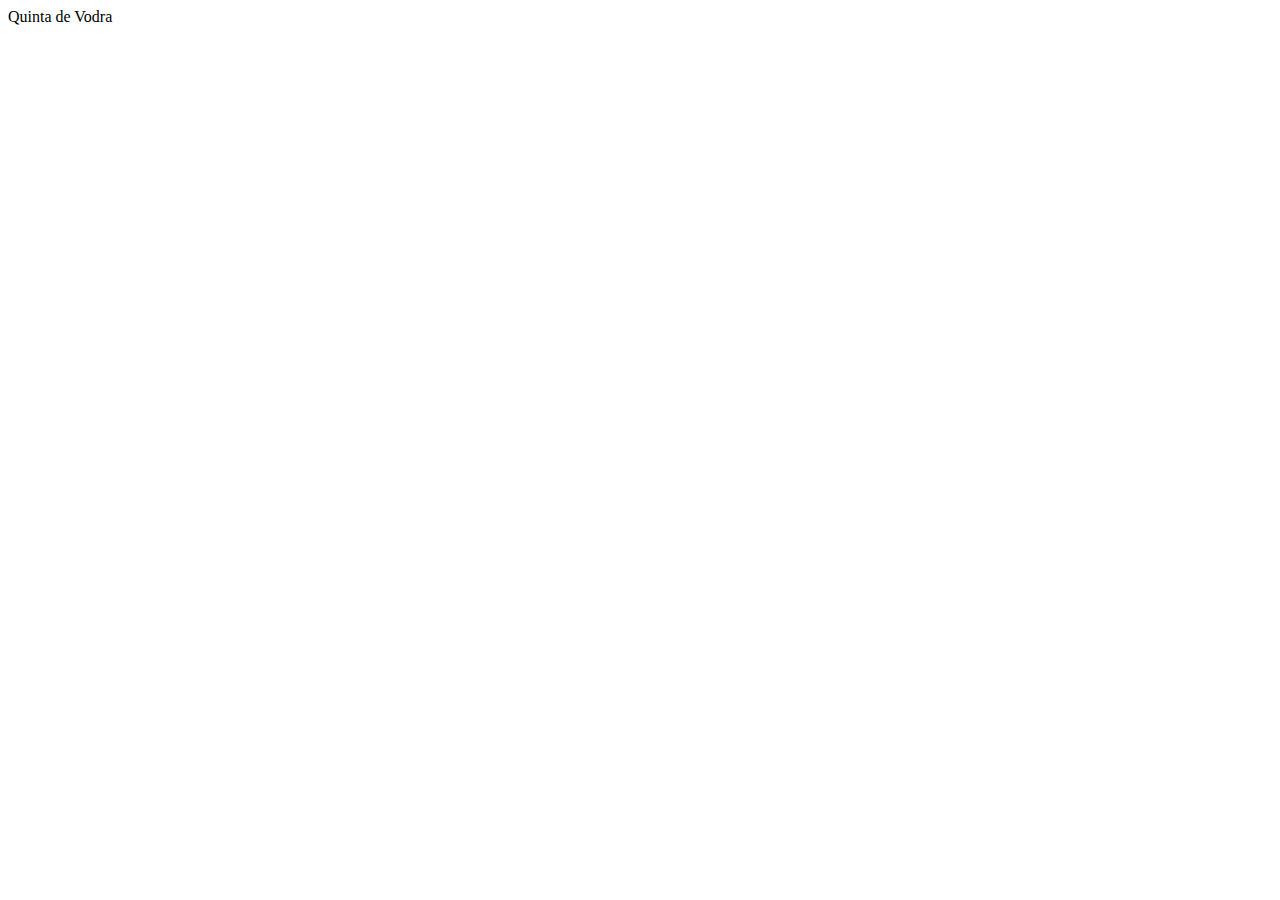
==== basic.html @ b46e66dd "Added redirect page for browsers that dont support flexbox" ====
<!doctype html>
<html lang="">
    <head>
        <title>Quinta de Vodra</title>
        <link rel="icon" href="./img/house-logo-multi.png">

        <meta charset="utf-8">
        <meta http-equiv="x-ua-compatible" content="ie=edge">
        <meta name="viewport" content="width=device-width, initial-scale=1">
        <meta name="description" content="Quinta de Vodra">
        <meta name="keywords" content="Quinta de Vodra">
    </head>
    <body>
        Quinta de Vodra
    </body>
</html>
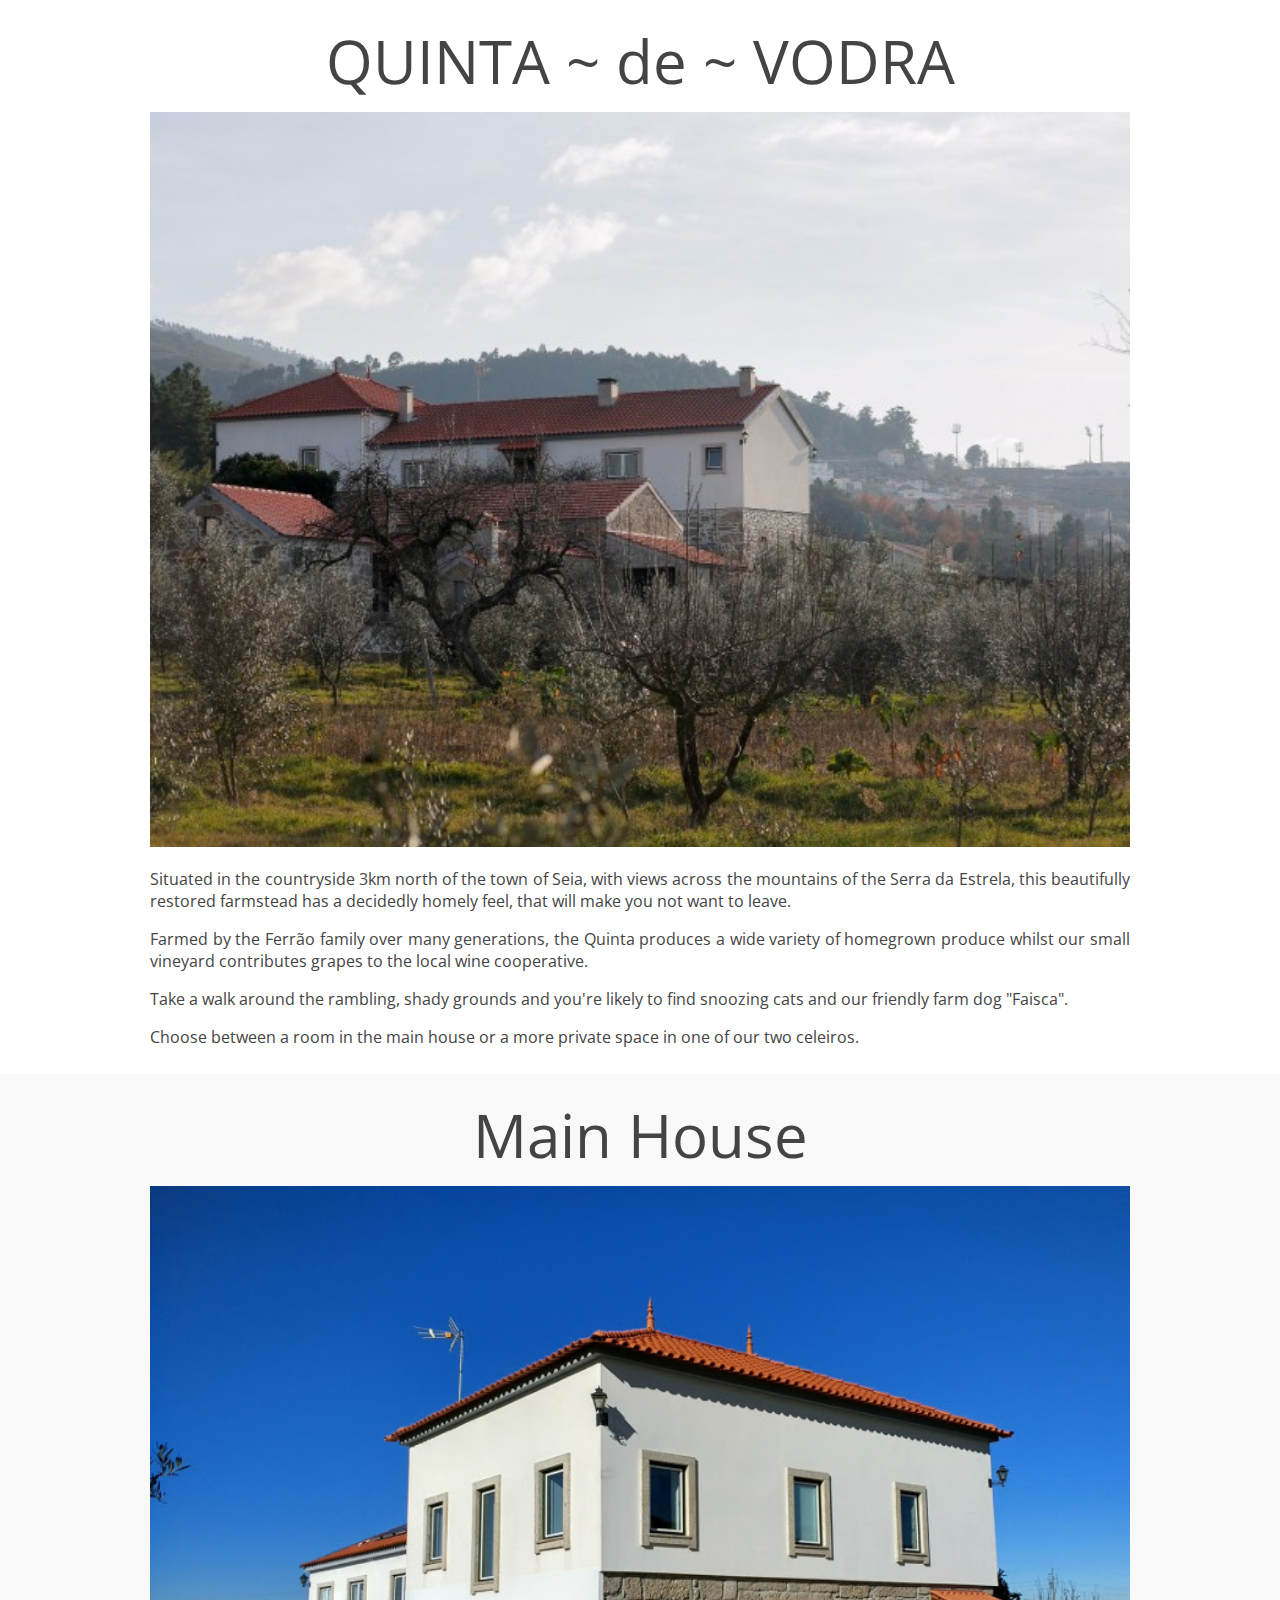
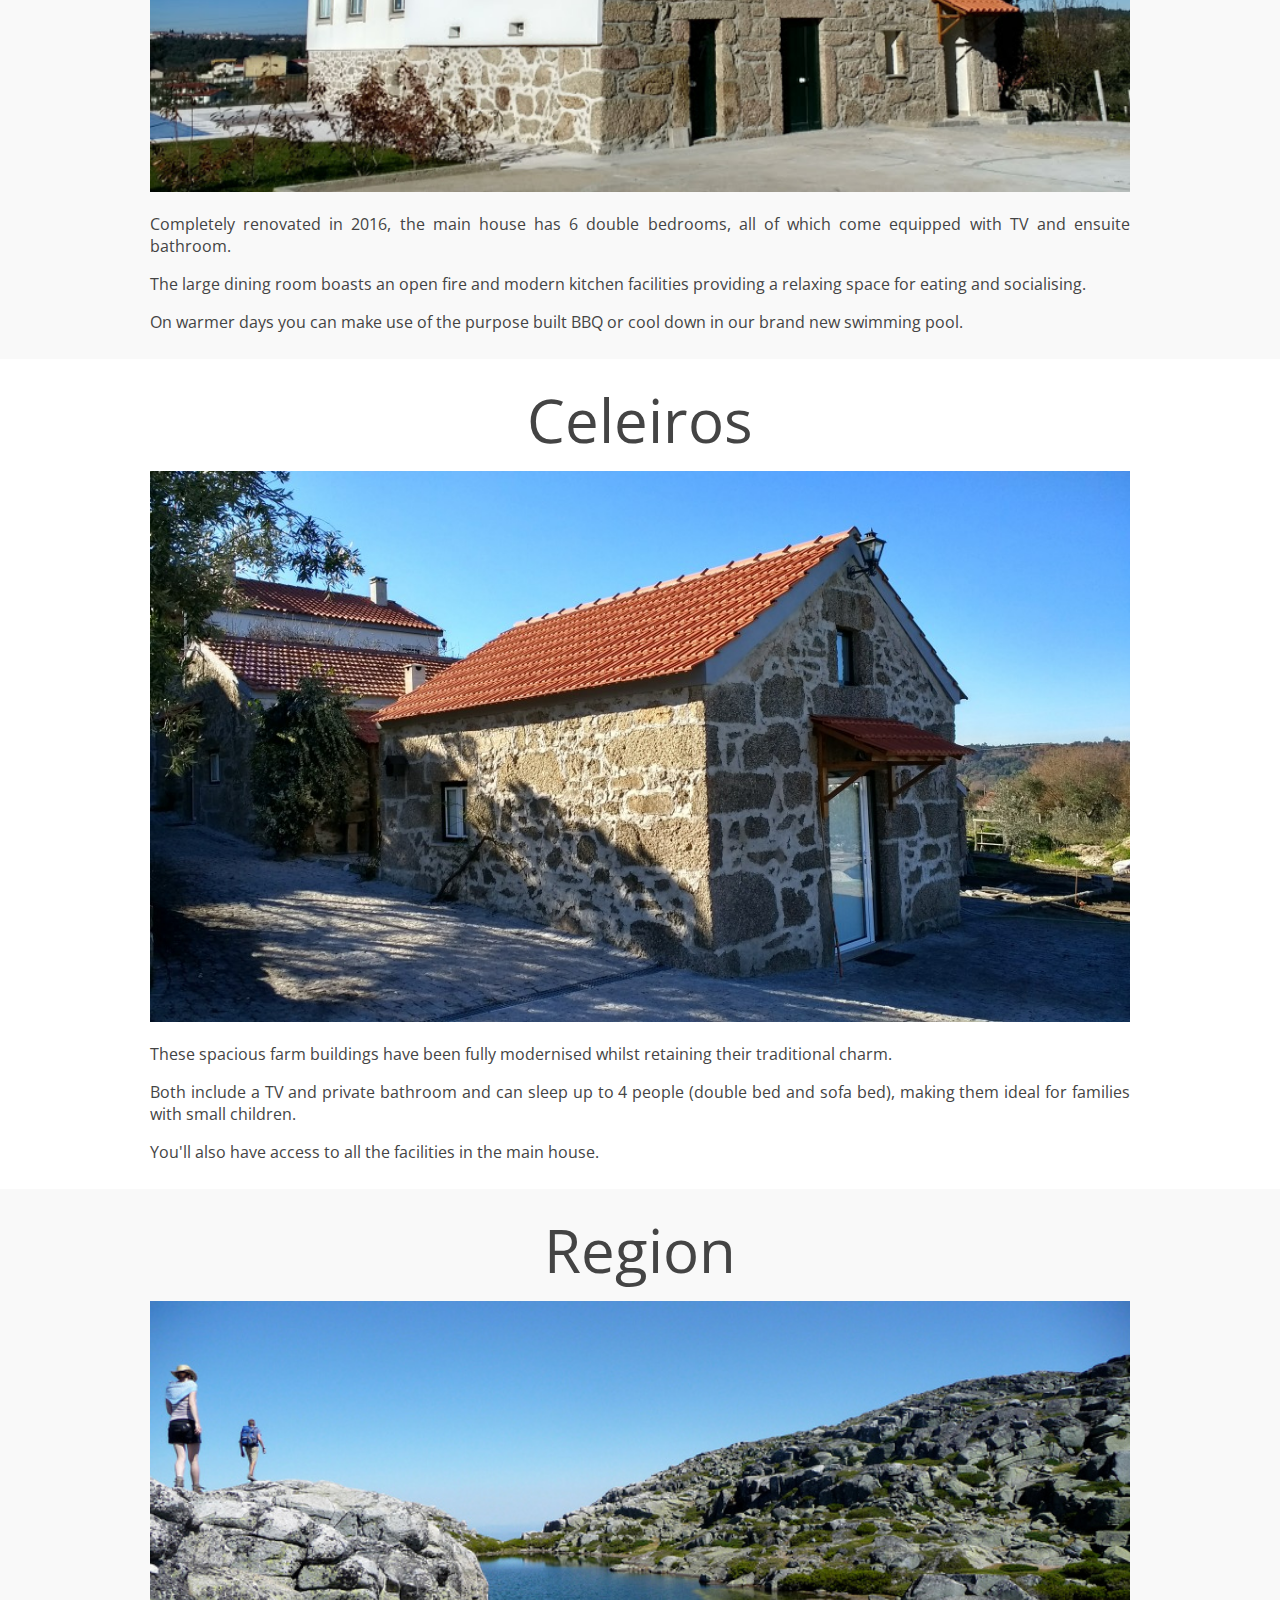
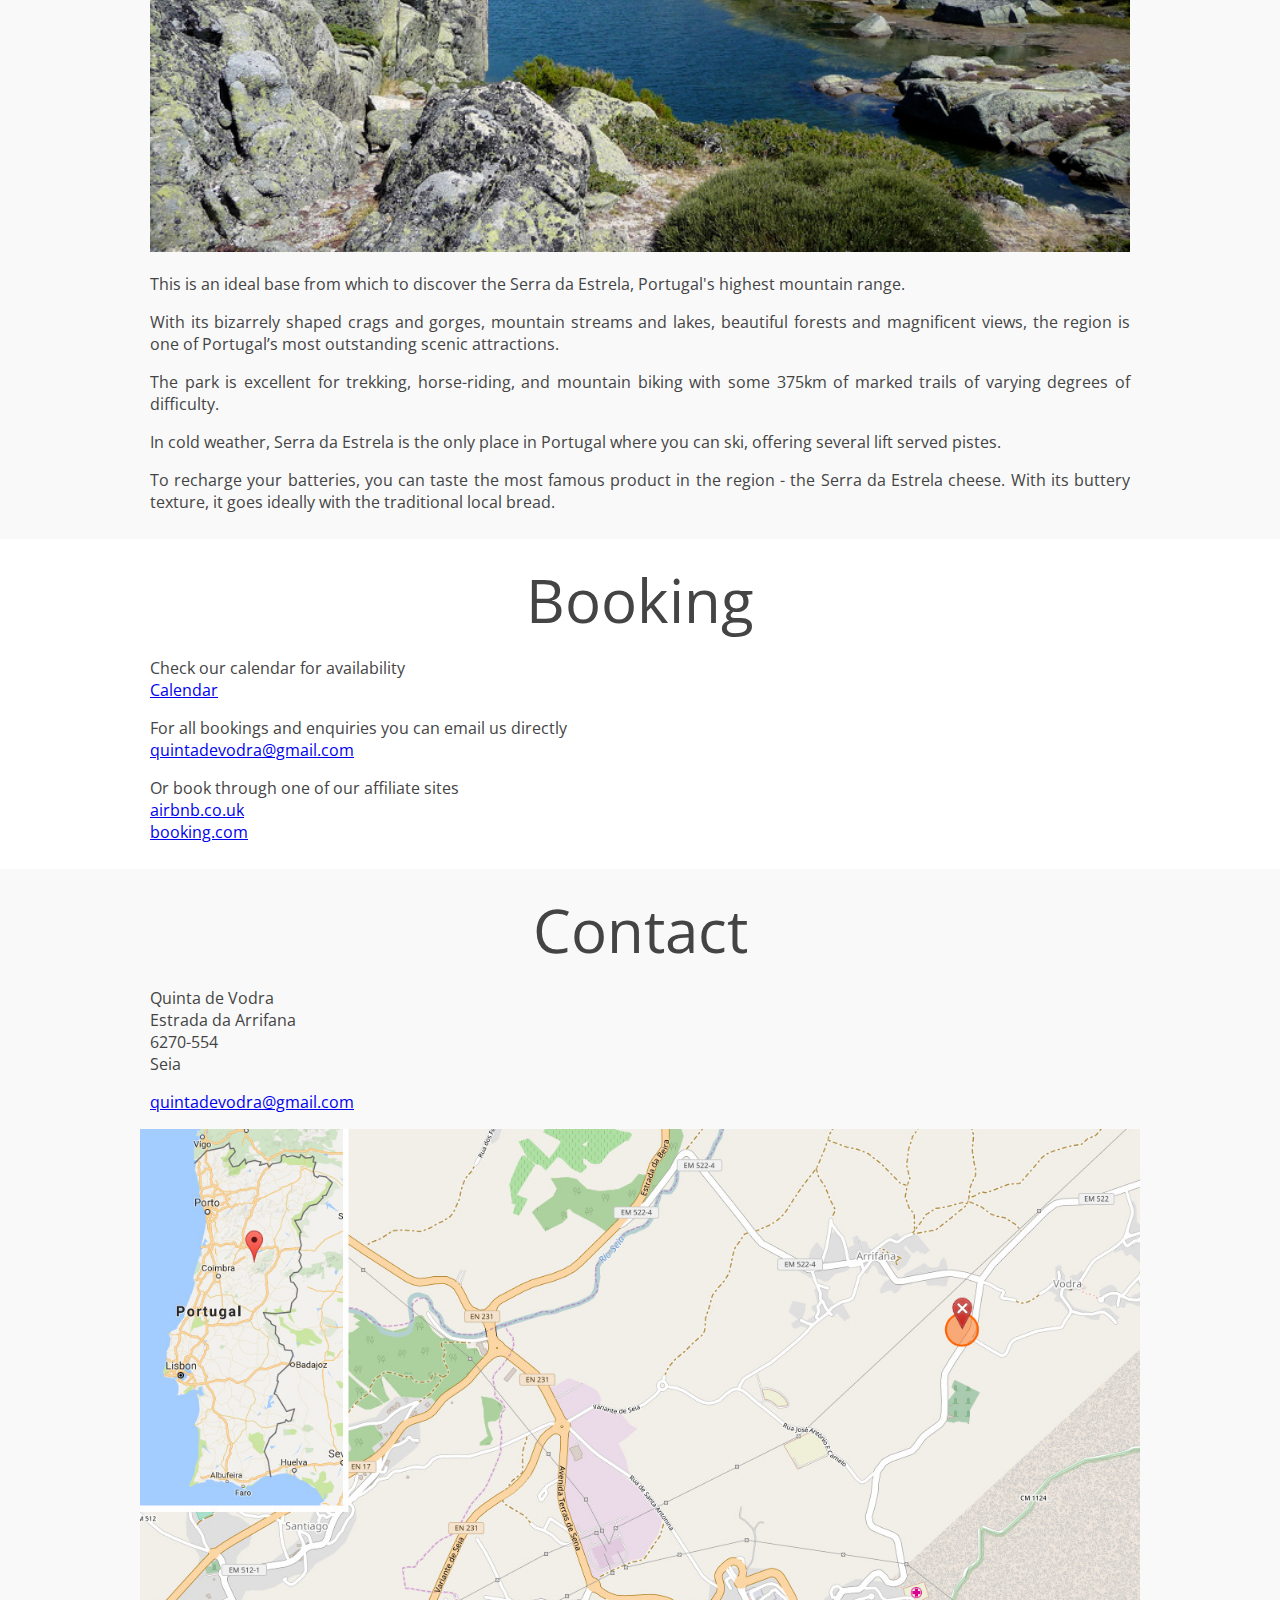
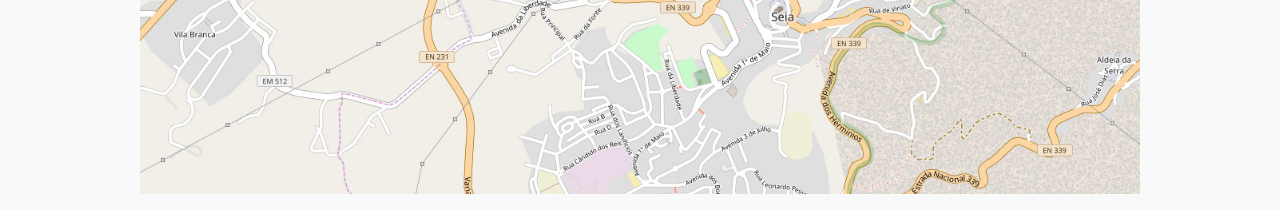
==== commit 461f781b: "Worked on basic webpage" ====
--- a/basic.html
+++ b/basic.html
@@ -9,8 +9,143 @@
         <meta name="viewport" content="width=device-width, initial-scale=1">
         <meta name="description" content="Quinta de Vodra">
         <meta name="keywords" content="Quinta de Vodra">
+
+        <!-- Import webfonts -->
+        <link href="https://fonts.googleapis.com/css?family=Open+Sans" rel="stylesheet">
+        <link href="https://fonts.googleapis.com/css?family=Open+Sans+Condensed:Light" rel="stylesheet">
+        
+        <style>
+        body
+        {
+            font-family: 'Open Sans', sans-serif;
+            font-size:16px;
+            color:#444;
+            margin: 0 auto;
+        }
+        .section
+        {
+            margin: 0 auto;
+            max-width:1000px;
+            padding:10px;
+        }
+        .section-header
+        {
+            font-family: 'Open Sans Condensed', sans-serif;
+            font-size:60px;
+            margin:10px;
+            text-align:center;
+        }
+        .section-images 
+        {
+            margin:10px;
+        }
+        img 
+        {
+            height:auto;
+            width:100%;
+        } 
+        .section-info
+        {   
+            margin:10px;
+            text-align: justify;
+        }
+        </style>        
     </head>
     <body>
-        Quinta de Vodra
+
+        <!-- Main content -->
+        <div class="content">
+
+            <!-- About section -->
+            <div id="farm">
+                <div class="section">
+                    <div class="section-header">QUINTA ~ de ~ VODRA</div>
+                    <div class="section-images" style="text-align:center"><img src="./img/0H4A8665.jpg" /></div>
+                    <div class="section-info">
+                        <p>Situated in the countryside 3km north of the town of Seia, with views across the mountains of the Serra da Estrela, this beautifully restored farmstead has a decidedly homely feel, that will make you not want to leave.</p>
+                        <p>Farmed by the Ferrão family over many generations, the Quinta produces a wide variety of homegrown produce whilst our small vineyard contributes grapes to the local wine cooperative.</p>
+                        <p>Take a walk around the rambling, shady grounds and you're likely to find snoozing cats and our friendly farm dog "Faisca".</p>
+                        <p>Choose between a room in the main house or a more private space in one of our two celeiros.</p>
+                    </div>
+                </div>
+            </div>
+
+            <!-- House section -->
+            <div id="house" style="background-color: #f9f9f9;">
+                <div class="section">
+                    <div class="section-header">Main House</div>
+                    <div class="section-images" style="text-align:center"><img src="./img/IMG_20161226_132126255_HDR.jpg" /></div>
+                    <div class="section-info">
+                        <p>Completely renovated in 2016, the main house has 6 double bedrooms, all of which come equipped with TV and ensuite bathroom.</p>
+                        <p>The large dining room boasts an open fire and modern kitchen facilities providing a relaxing space for eating and socialising.</p>
+                        <p>On warmer days you can make use of the purpose built BBQ or cool down in our brand new swimming pool.</p>
+                    </div>
+                </div>
+            </div>
+
+            <!-- Celeiro section -->
+            <div id="celeiro">
+                <div class="section">
+                    <div class="section-header">Celeiros</div>
+                    <div class="section-images" style="text-align:center"><img src="./img/IMG_20161226_131909850_HDR.jpg" /></div>
+                    <div class="section-info">
+                        <p>These spacious farm buildings have been fully modernised whilst retaining their traditional charm.</p>
+                        <p>Both include a TV and private bathroom and can sleep up to 4 people (double bed and sofa bed), making them ideal for families with small children.</p>
+                        <p>You'll also have access to all the facilities in the main house.</p>
+                    </div>
+                </div>
+            </div>
+
+            <!-- Region section -->
+            <div id="region" style="background-color: #f9f9f9;">
+                <div class="section">
+                    <div class="section-header">Region</div>
+                    <div class="section-images" style="text-align:center"><img src="./img/3948210705_cbf1640d76_b.jpg" /></div>
+                    <div class="section-info">
+                        <p>This is an ideal base from which to discover the Serra da Estrela, Portugal's highest mountain range.</p>
+                        <p>With its bizarrely shaped crags and gorges, mountain streams and lakes, beautiful forests and magnificent views, the region is one of Portugal’s most outstanding scenic attractions.</p>
+                        <p>The park is excellent for trekking, horse-riding, and mountain biking with some 375km of marked trails of varying degrees of difficulty.</p> 
+                        <p>In cold weather, Serra da Estrela is the only place in Portugal where you can ski, offering several lift served pistes.</p>
+                        <p>To recharge your batteries, you can taste the most famous product in the region - the Serra da Estrela cheese. With its buttery texture, it goes ideally with the traditional local bread.</p>
+                    </div>
+                </div>
+            </div>
+
+            <!-- Booking section -->
+            <div id="booking">
+                <div class="section">
+                    <div class="section-header">Booking</div>
+                    <div class="section-info">
+                        <p>
+                            Check our calendar for availability
+                            <br/><a href="./calendar.html">Calendar</a>
+                        </p>
+                        <p>
+                            For all bookings and enquiries you can email us directly
+                            <br/><a href="mailto:quintadevodra@gmail.com?subject=Quinta de Vodra Enquiry">quintadevodra@gmail.com</a>
+                        </p>
+                        <p>
+                            Or book through one of our affiliate sites
+                            <br/><a href="https://www.airbnb.co.uk/">airbnb.co.uk</a>
+                            <br/><a href="https://www.booking.com/">booking.com</a>
+                        </p>
+                    </div>
+                </div>
+            </div>
+
+            <!-- Contact section -->
+            <div id="contact" style="background-color: #f9f9f9;">
+                <div class="section">
+                    <div class="section-header">Contact</div>
+                    <div class="section-info">
+                        <p>Quinta de Vodra <br/> Estrada da Arrifana <br/>6270-554 <br/>Seia</p>
+                        <p><a href="mailto:quintadevodra@gmail.com">quintadevodra@gmail.com</a></p>
+                    </div>
+                    <div style="text-align:center"><img src="./img/map.jpg" /></div>
+                </div>
+            </div>
+
+        </div>   
+
     </body>
 </html>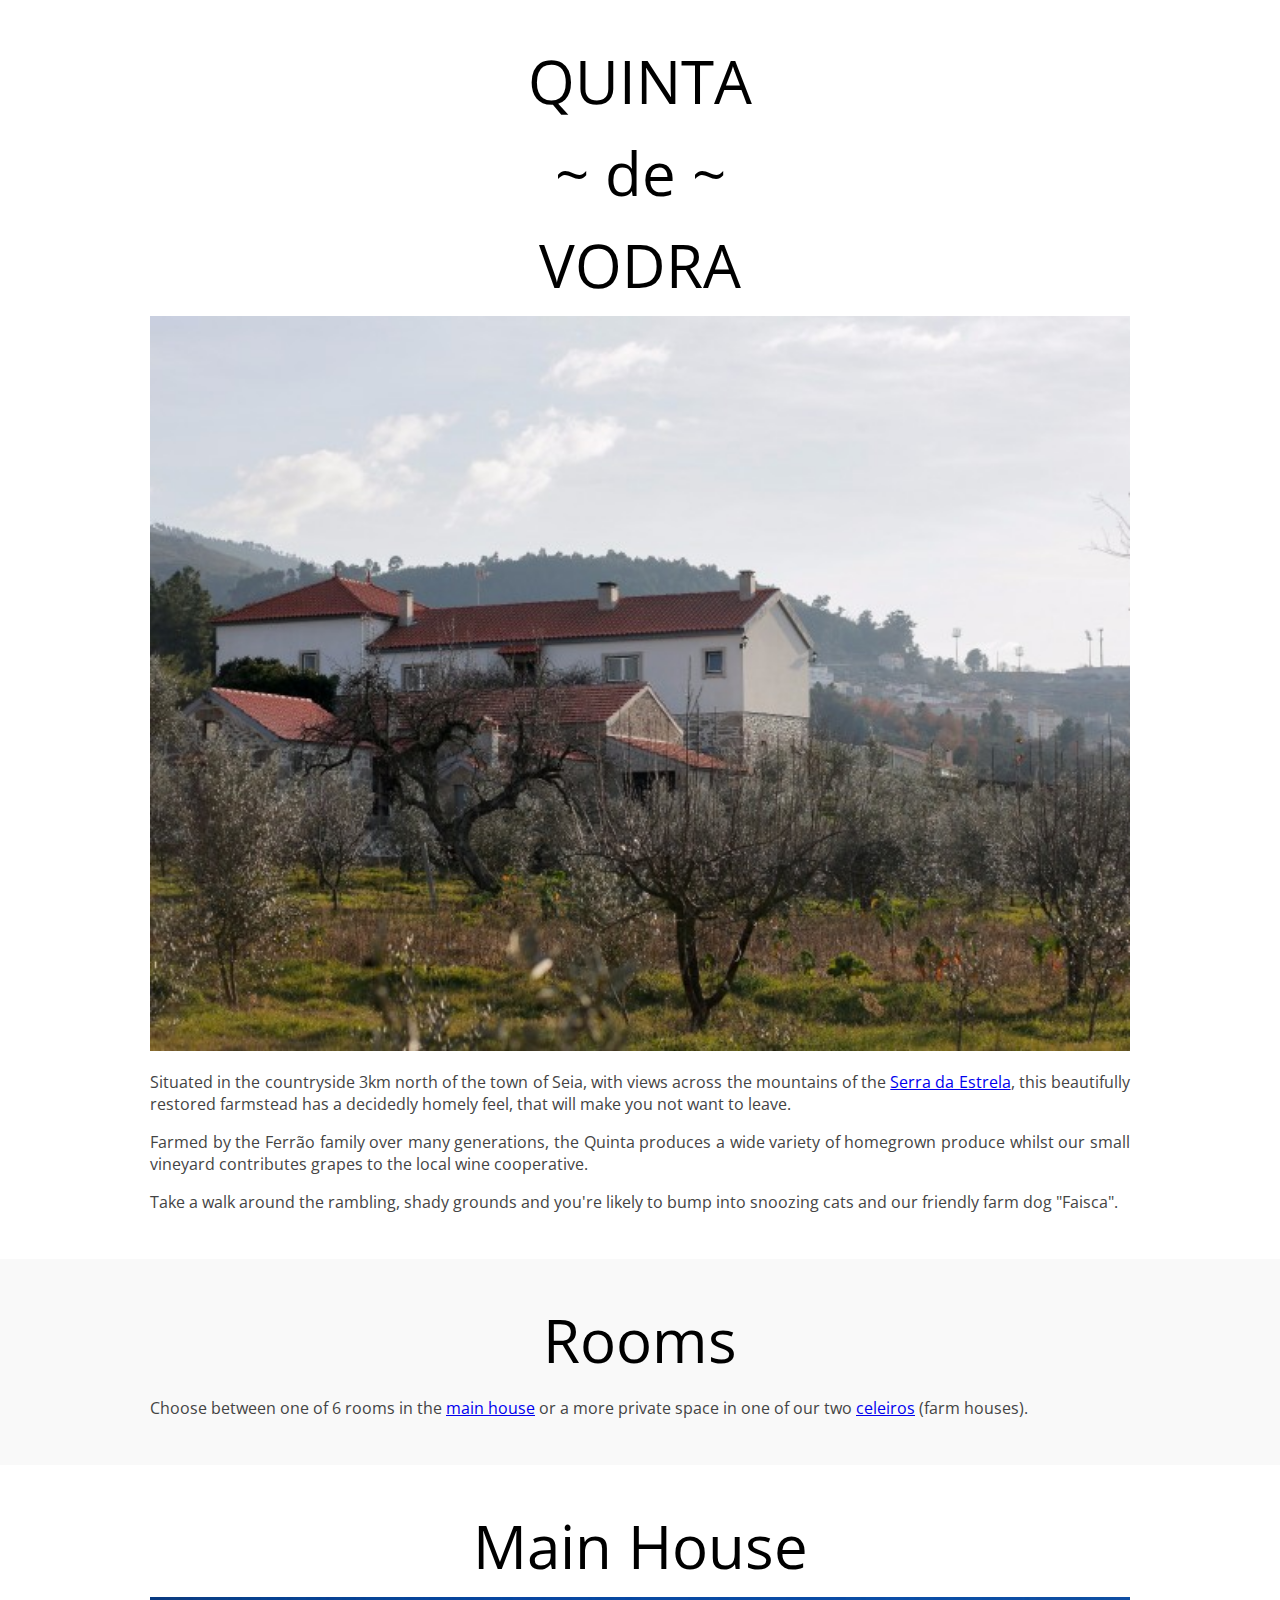
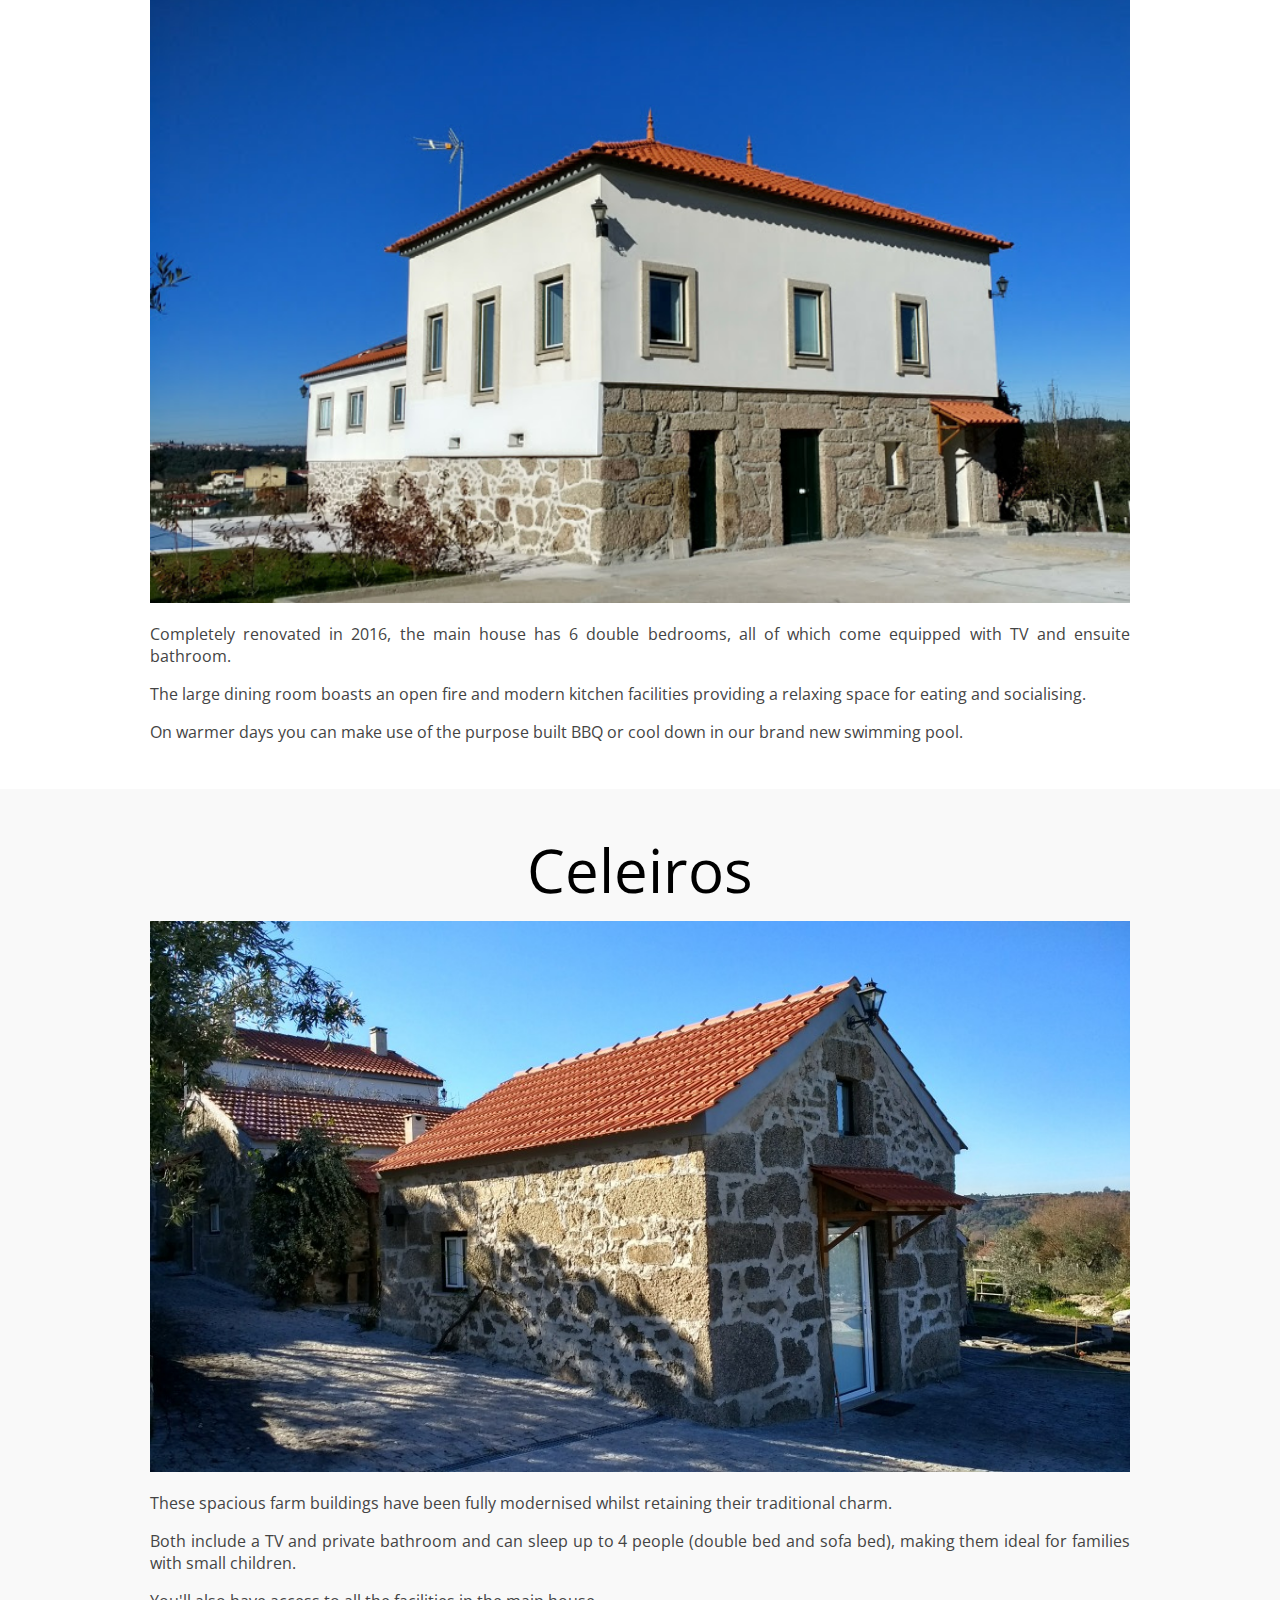
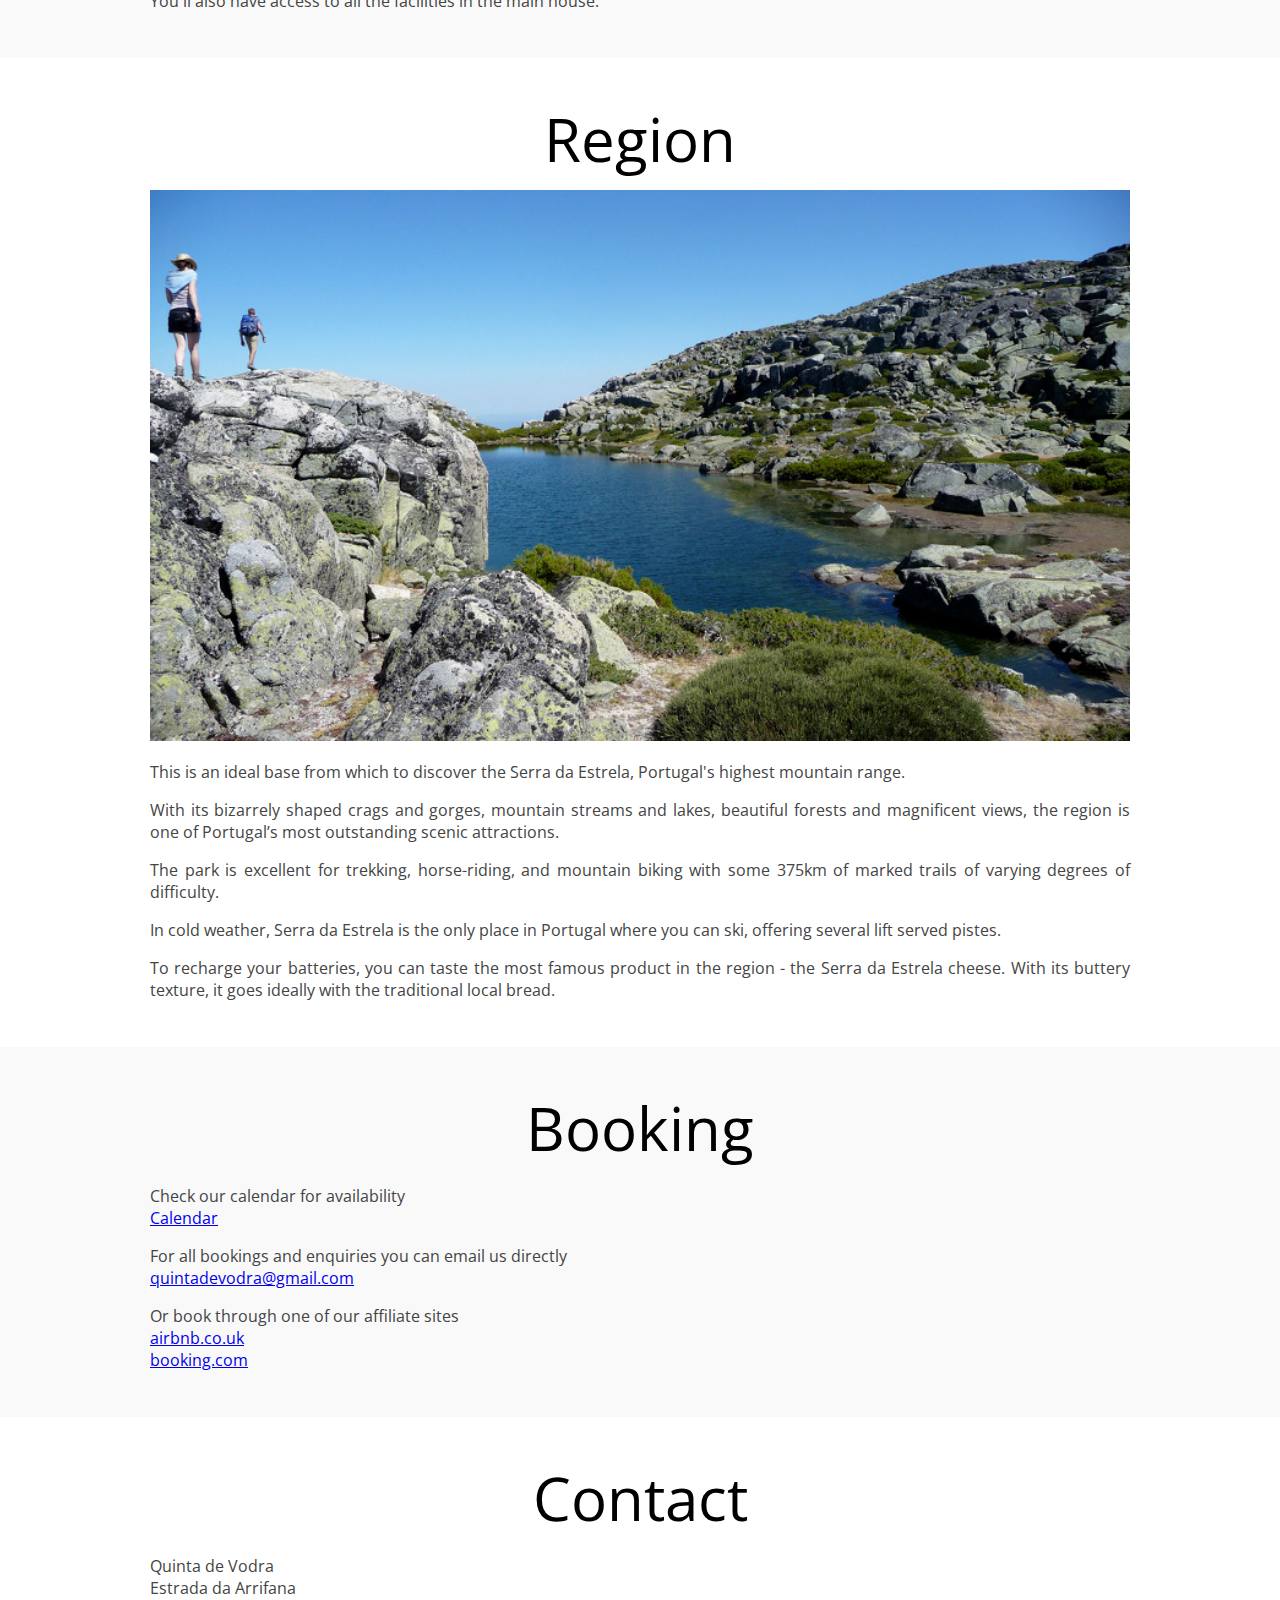
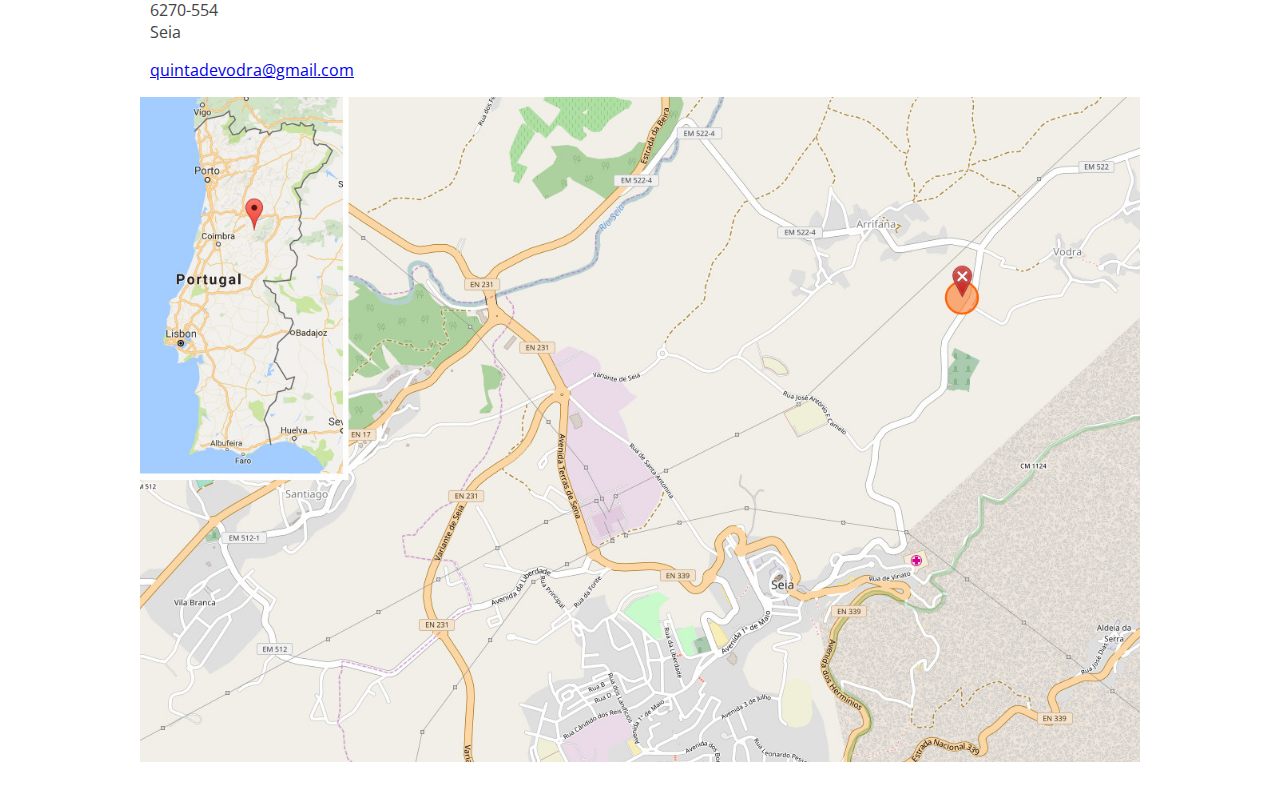
==== commit bd3bdc88: "Updated text" ====
--- a/basic.html
+++ b/basic.html
@@ -17,16 +17,13 @@
         <style>
         body
         {
-            font-family: 'Open Sans', sans-serif;
-            font-size:16px;
-            color:#444;
             margin: 0 auto;
         }
         .section
         {
-            margin: 0 auto;
+            margin: 0px auto;
             max-width:1000px;
-            padding:10px;
+            padding:30px 10px;
         }
         .section-header
         {
@@ -46,6 +43,9 @@
         } 
         .section-info
         {   
+            font-family: 'Open Sans', sans-serif;
+            font-size:16px;
+            color:#444;
             margin:10px;
             text-align: justify;
         }
@@ -57,21 +57,36 @@
         <div class="content">
 
             <!-- About section -->
-            <div id="farm">
+            <div id="about">
                 <div class="section">
-                    <div class="section-header">QUINTA ~ de ~ VODRA</div>
+                    <div class="section-header">QUINTA</div>
+                    <div class="section-header">~ de ~</div>
+                    <div class="section-header">VODRA</div>
                     <div class="section-images" style="text-align:center"><img src="./img/0H4A8665.jpg" /></div>
                     <div class="section-info">
-                        <p>Situated in the countryside 3km north of the town of Seia, with views across the mountains of the Serra da Estrela, this beautifully restored farmstead has a decidedly homely feel, that will make you not want to leave.</p>
+                        <p>Situated in the countryside 3km north of the town of Seia, with views across the mountains of the <a href="#region">Serra da Estrela</a>, this beautifully restored farmstead has a decidedly homely feel, that will make you not want to leave.</p>
                         <p>Farmed by the Ferrão family over many generations, the Quinta produces a wide variety of homegrown produce whilst our small vineyard contributes grapes to the local wine cooperative.</p>
-                        <p>Take a walk around the rambling, shady grounds and you're likely to find snoozing cats and our friendly farm dog "Faisca".</p>
-                        <p>Choose between a room in the main house or a more private space in one of our two celeiros.</p>
+                        <p>Take a walk around the rambling, shady grounds and you're likely to bump into snoozing cats and our friendly farm dog "Faisca".</p>
                     </div>
                 </div>
             </div>
 
+            <!-- Room section -->
+            <div id="rooms" style="background-color: #f9f9f9;">
+                <div class="section flex-box">
+                    <div class="section-content flex-box">
+                        <div class="section-header">Rooms</div>
+                        <div class="section-info flex-box">      
+                            <div>                    
+                                <p>Choose between one of 6 rooms in the <a href="#house">main house</a> or a more private space in one of our two <a href="#celeiro">celeiros</a> (farm houses).</p>               
+                            </div>
+                        </div>   
+                    </div>       
+                </div>
+            </div>
+
             <!-- House section -->
-            <div id="house" style="background-color: #f9f9f9;">
+            <div id="house">
                 <div class="section">
                     <div class="section-header">Main House</div>
                     <div class="section-images" style="text-align:center"><img src="./img/IMG_20161226_132126255_HDR.jpg" /></div>
@@ -84,7 +99,7 @@
             </div>
 
             <!-- Celeiro section -->
-            <div id="celeiro">
+            <div id="celeiro" style="background-color: #f9f9f9;">
                 <div class="section">
                     <div class="section-header">Celeiros</div>
                     <div class="section-images" style="text-align:center"><img src="./img/IMG_20161226_131909850_HDR.jpg" /></div>
@@ -97,7 +112,7 @@
             </div>
 
             <!-- Region section -->
-            <div id="region" style="background-color: #f9f9f9;">
+            <div id="region">
                 <div class="section">
                     <div class="section-header">Region</div>
                     <div class="section-images" style="text-align:center"><img src="./img/3948210705_cbf1640d76_b.jpg" /></div>
@@ -112,7 +127,7 @@
             </div>
 
             <!-- Booking section -->
-            <div id="booking">
+            <div id="booking" style="background-color: #f9f9f9;">
                 <div class="section">
                     <div class="section-header">Booking</div>
                     <div class="section-info">
@@ -134,7 +149,7 @@
             </div>
 
             <!-- Contact section -->
-            <div id="contact" style="background-color: #f9f9f9;">
+            <div id="contact">
                 <div class="section">
                     <div class="section-header">Contact</div>
                     <div class="section-info">
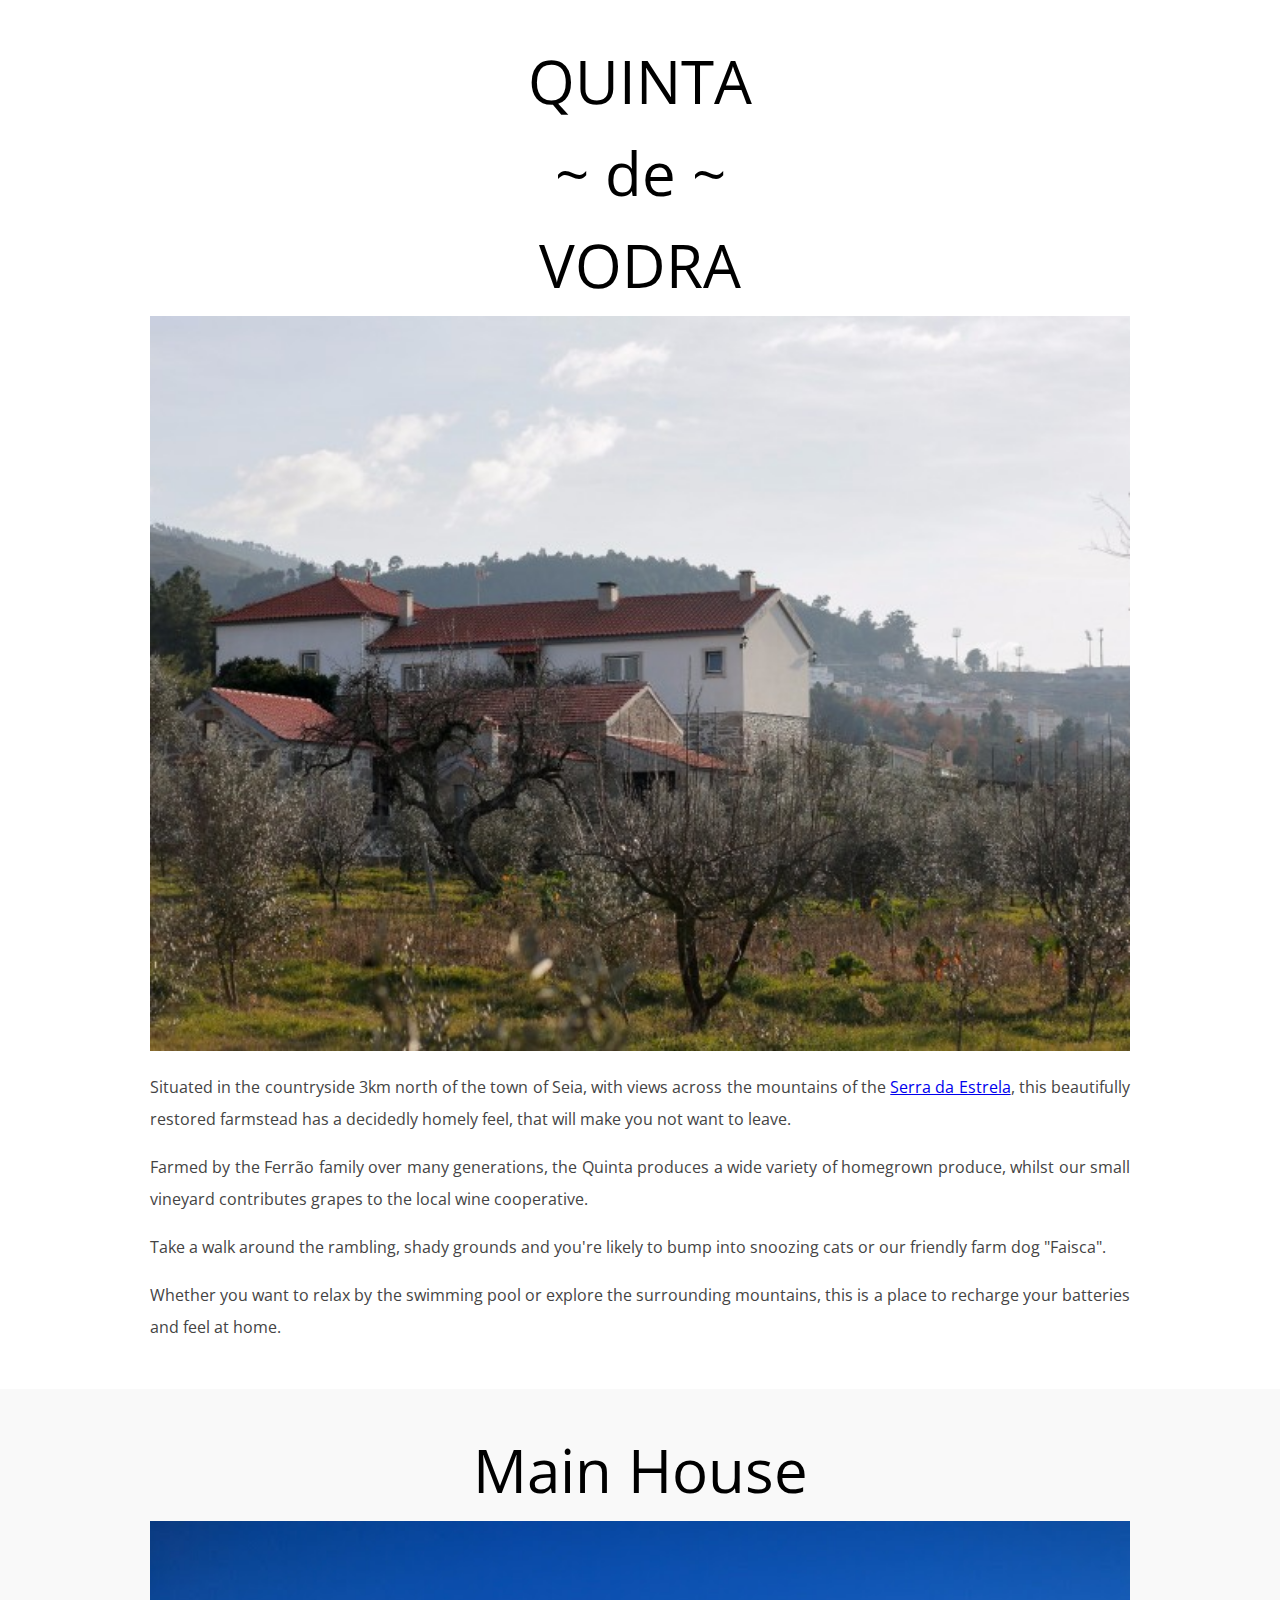
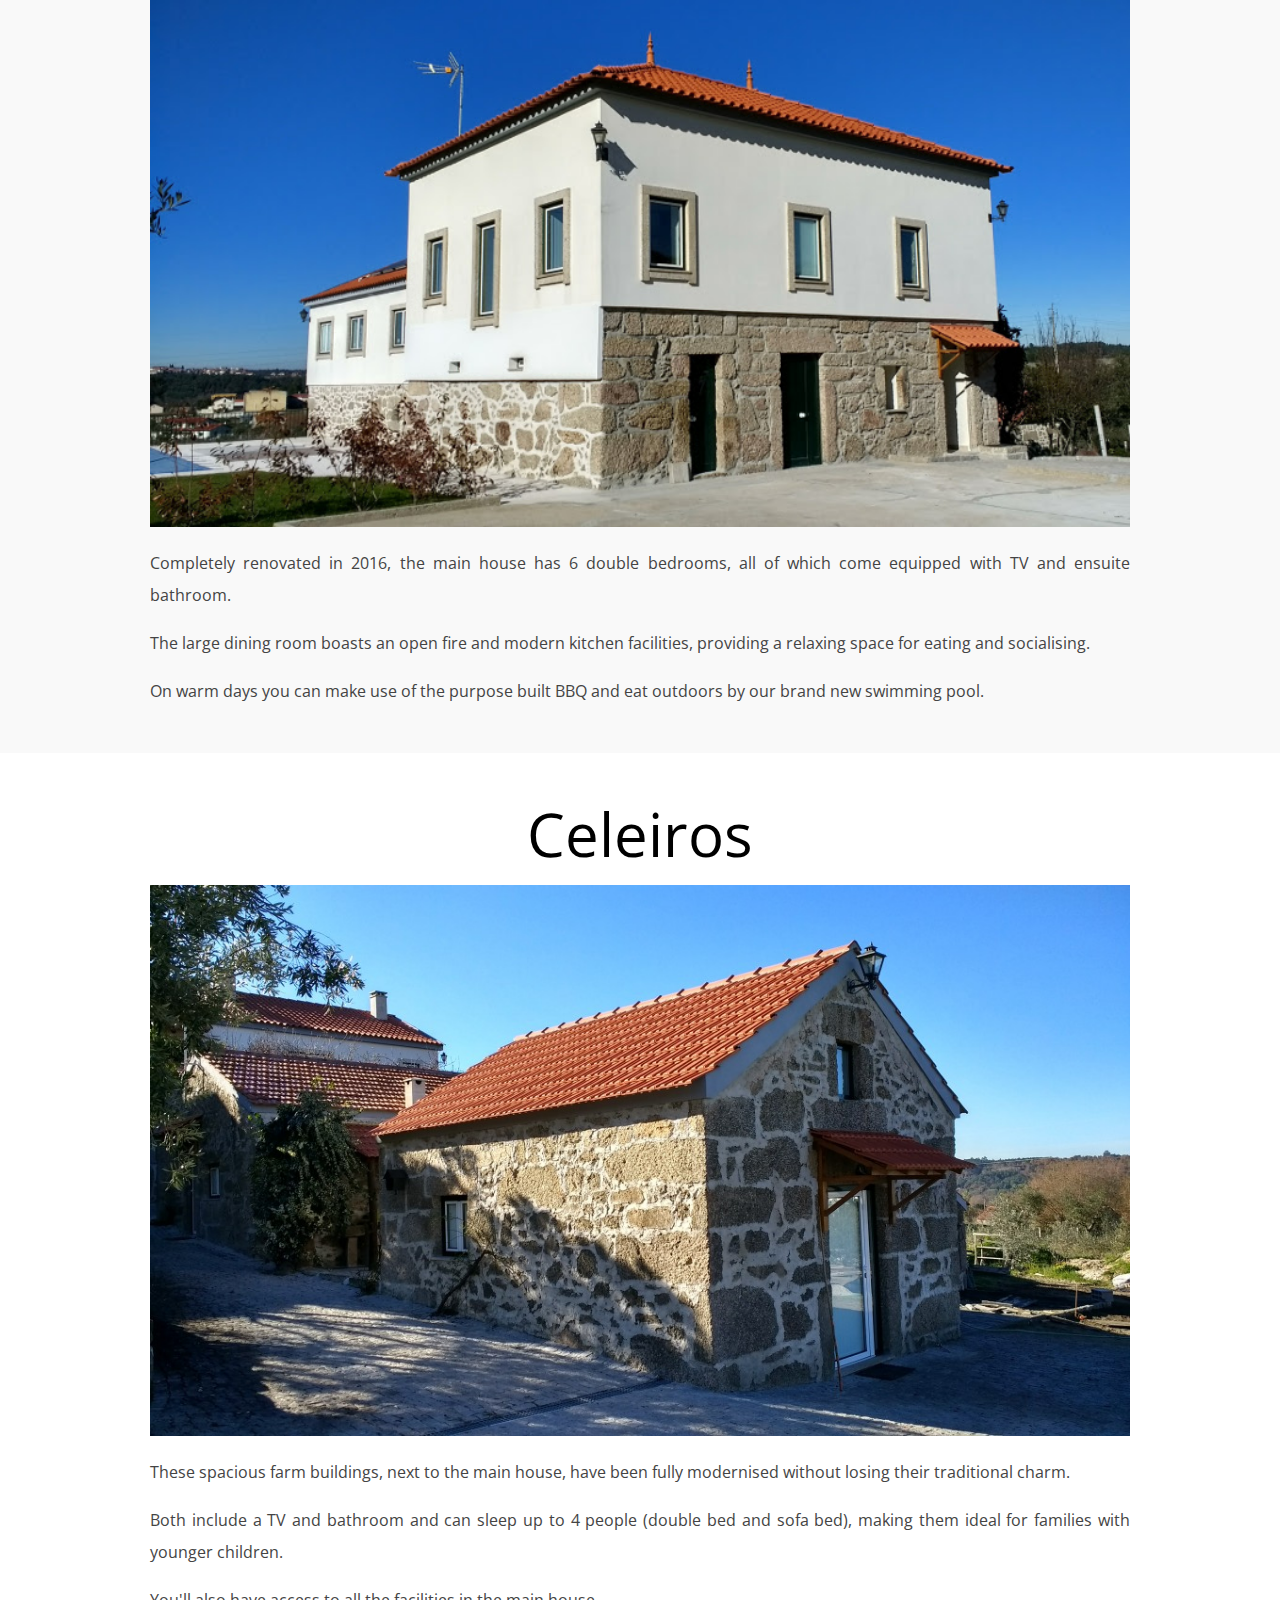
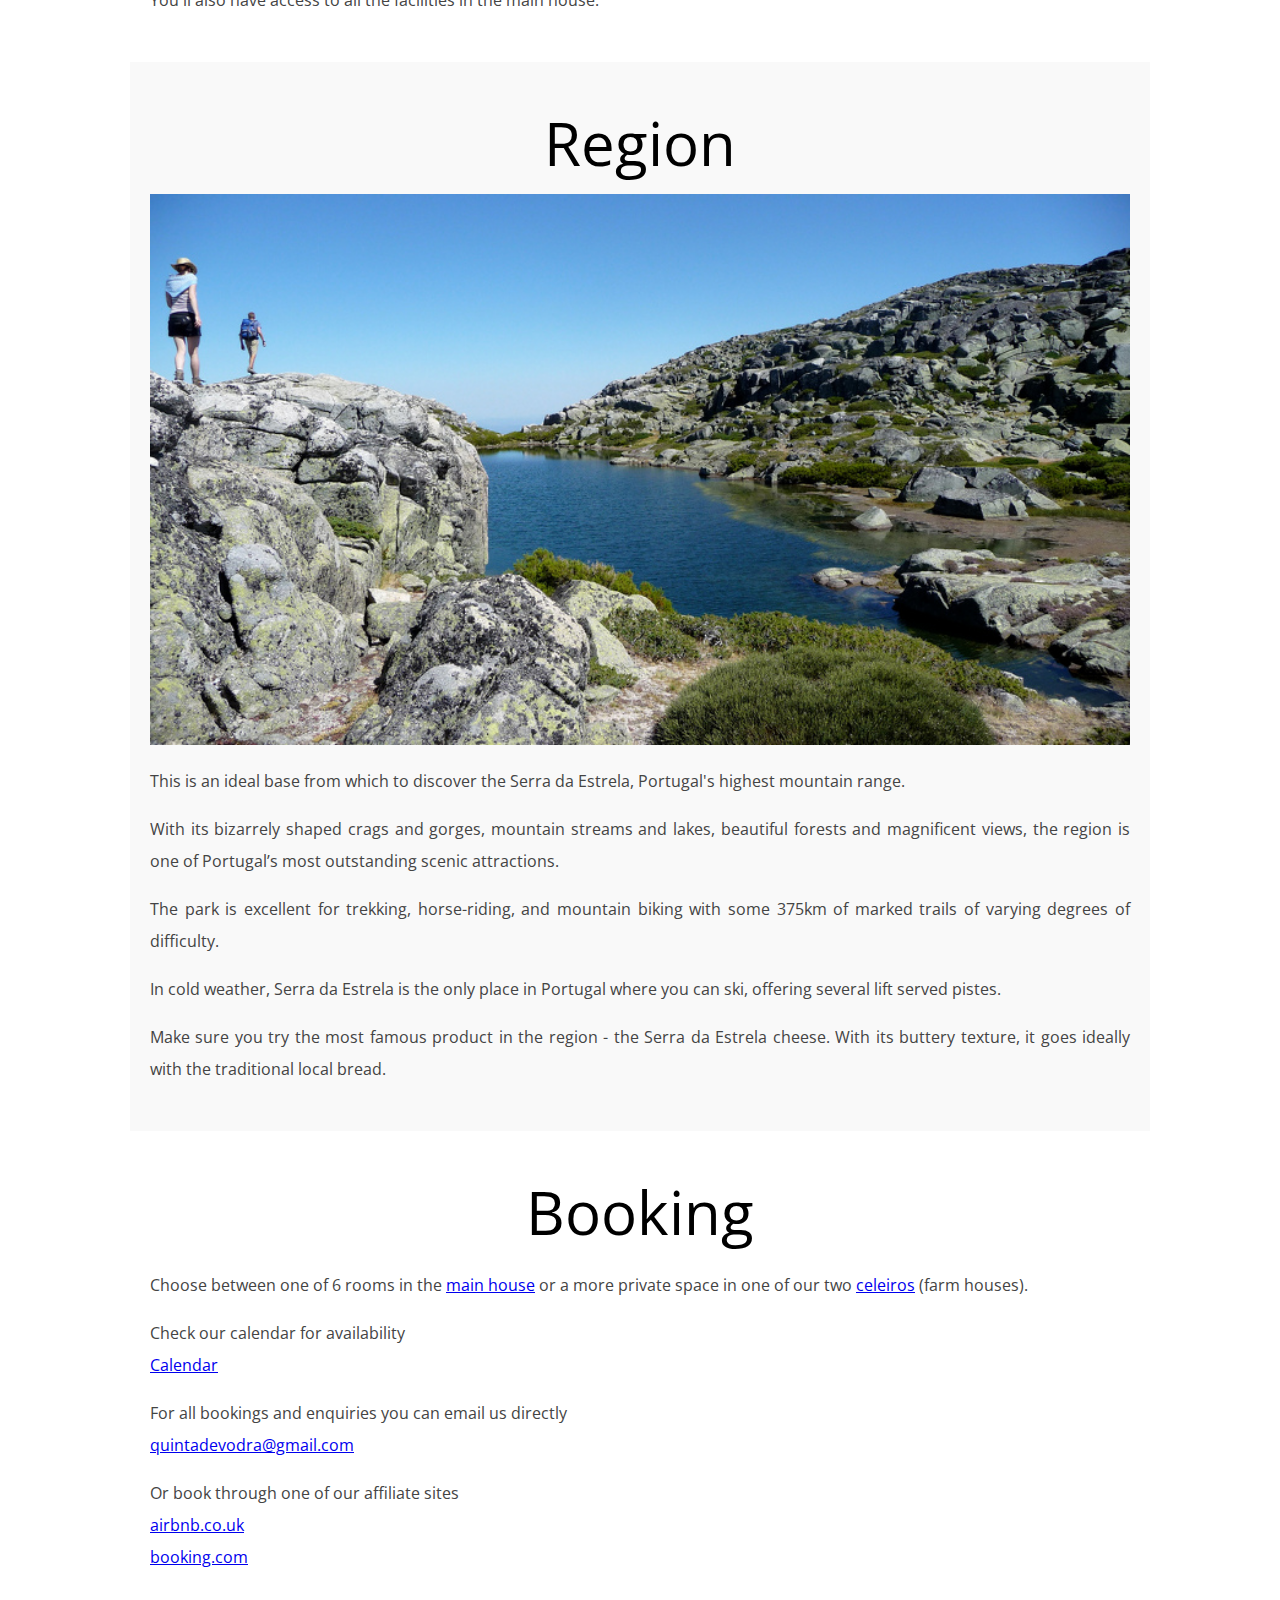
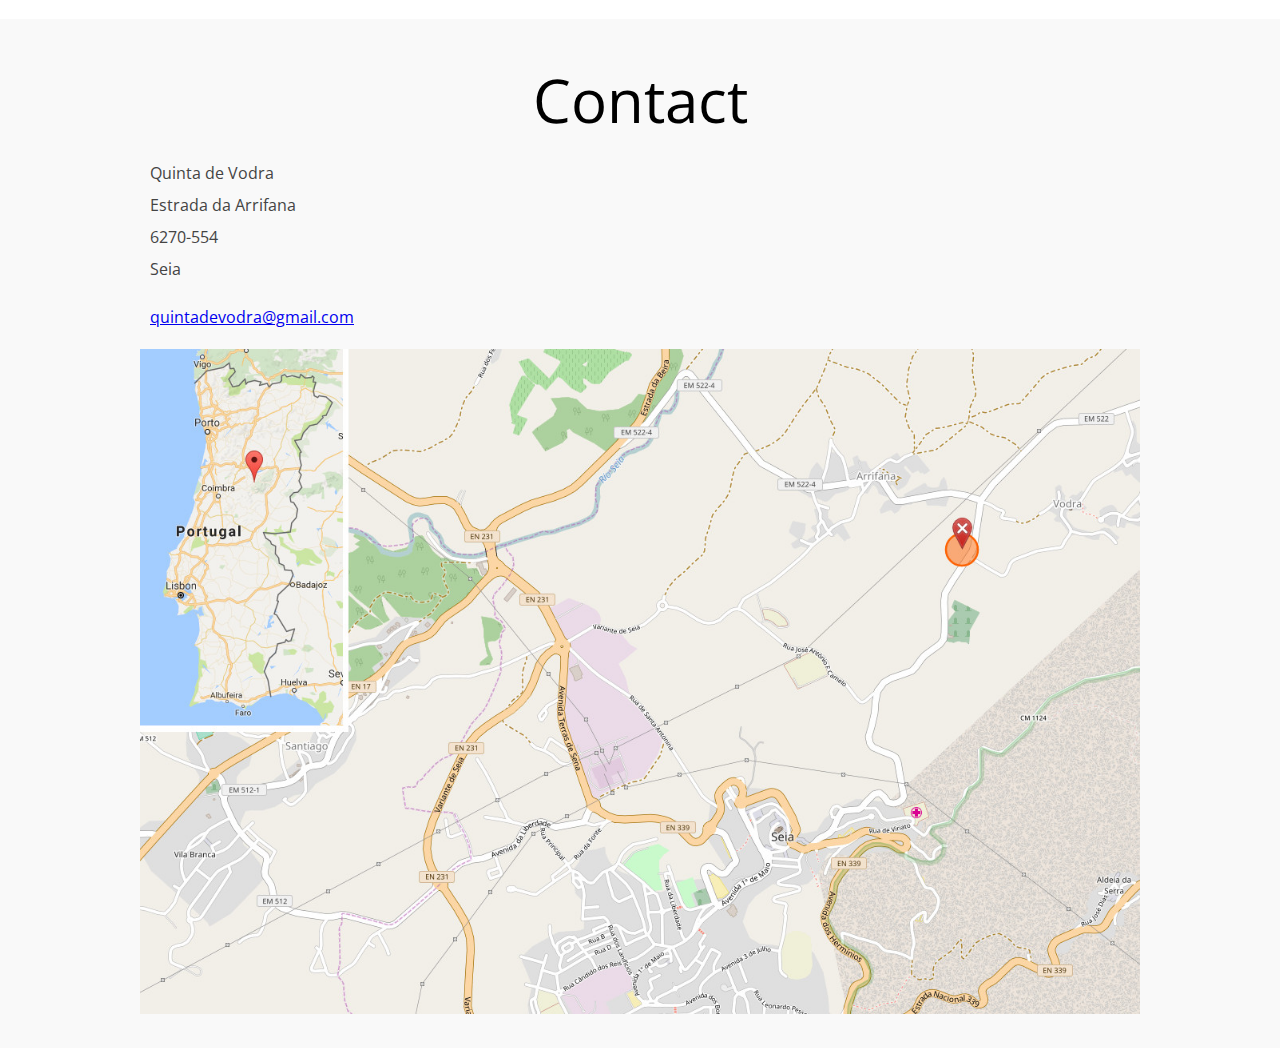
==== commit df141c30: "update text in basic.html" ====
--- a/basic.html
+++ b/basic.html
@@ -48,6 +48,7 @@
             color:#444;
             margin:10px;
             text-align: justify;
+            line-height:32px;
         }
         </style>        
     </head>
@@ -63,49 +64,36 @@
                     <div class="section-header">~ de ~</div>
                     <div class="section-header">VODRA</div>
                     <div class="section-images" style="text-align:center"><img src="./img/0H4A8665.jpg" /></div>
-                    <div class="section-info">
+                    <div class="section-info">  
                         <p>Situated in the countryside 3km north of the town of Seia, with views across the mountains of the <a href="#region">Serra da Estrela</a>, this beautifully restored farmstead has a decidedly homely feel, that will make you not want to leave.</p>
-                        <p>Farmed by the Ferrão family over many generations, the Quinta produces a wide variety of homegrown produce whilst our small vineyard contributes grapes to the local wine cooperative.</p>
-                        <p>Take a walk around the rambling, shady grounds and you're likely to bump into snoozing cats and our friendly farm dog "Faisca".</p>
+                        <p>Farmed by the Ferrão family over many generations, the Quinta produces a wide variety of homegrown produce, whilst our small vineyard contributes grapes to the local wine cooperative.</p>
+                        <p>Take a walk around the rambling, shady grounds and you're likely to bump into snoozing cats or our friendly farm dog "Faisca".</p>
+                        <p>Whether you want to relax by the swimming pool or explore the surrounding mountains, this is a place to recharge your batteries and feel at home.</p>
                     </div>
                 </div>
             </div>
 
-            <!-- Room section -->
-            <div id="rooms" style="background-color: #f9f9f9;">
-                <div class="section flex-box">
-                    <div class="section-content flex-box">
-                        <div class="section-header">Rooms</div>
-                        <div class="section-info flex-box">      
-                            <div>                    
-                                <p>Choose between one of 6 rooms in the <a href="#house">main house</a> or a more private space in one of our two <a href="#celeiro">celeiros</a> (farm houses).</p>               
-                            </div>
-                        </div>   
-                    </div>       
-                </div>
-            </div>
-
             <!-- House section -->
-            <div id="house">
+            <div id="house" style="background-color: #f9f9f9;">
                 <div class="section">
                     <div class="section-header">Main House</div>
                     <div class="section-images" style="text-align:center"><img src="./img/IMG_20161226_132126255_HDR.jpg" /></div>
-                    <div class="section-info">
+                    <div class="section-info">                         
                         <p>Completely renovated in 2016, the main house has 6 double bedrooms, all of which come equipped with TV and ensuite bathroom.</p>
-                        <p>The large dining room boasts an open fire and modern kitchen facilities providing a relaxing space for eating and socialising.</p>
-                        <p>On warmer days you can make use of the purpose built BBQ or cool down in our brand new swimming pool.</p>
+                        <p>The large dining room boasts an open fire and modern kitchen facilities, providing a relaxing space for eating and socialising.</p>
+                        <p>On warm days you can make use of the purpose built BBQ and eat outdoors by our brand new swimming pool.</p>
                     </div>
                 </div>
             </div>
 
             <!-- Celeiro section -->
-            <div id="celeiro" style="background-color: #f9f9f9;">
+            <div id="celeiro">
                 <div class="section">
                     <div class="section-header">Celeiros</div>
                     <div class="section-images" style="text-align:center"><img src="./img/IMG_20161226_131909850_HDR.jpg" /></div>
                     <div class="section-info">
-                        <p>These spacious farm buildings have been fully modernised whilst retaining their traditional charm.</p>
-                        <p>Both include a TV and private bathroom and can sleep up to 4 people (double bed and sofa bed), making them ideal for families with small children.</p>
+                        <p>These spacious farm buildings, next to the main house, have been fully modernised without losing their traditional charm.</p>
+                        <p>Both include a TV and bathroom and can sleep up to 4 people (double bed and sofa bed), making them ideal for families with younger children.</p>
                         <p>You'll also have access to all the facilities in the main house.</p>
                     </div>
                 </div>
@@ -113,7 +101,7 @@
 
             <!-- Region section -->
             <div id="region">
-                <div class="section">
+                <div class="section" style="background-color: #f9f9f9;">
                     <div class="section-header">Region</div>
                     <div class="section-images" style="text-align:center"><img src="./img/3948210705_cbf1640d76_b.jpg" /></div>
                     <div class="section-info">
@@ -121,16 +109,17 @@
                         <p>With its bizarrely shaped crags and gorges, mountain streams and lakes, beautiful forests and magnificent views, the region is one of Portugal’s most outstanding scenic attractions.</p>
                         <p>The park is excellent for trekking, horse-riding, and mountain biking with some 375km of marked trails of varying degrees of difficulty.</p> 
                         <p>In cold weather, Serra da Estrela is the only place in Portugal where you can ski, offering several lift served pistes.</p>
-                        <p>To recharge your batteries, you can taste the most famous product in the region - the Serra da Estrela cheese. With its buttery texture, it goes ideally with the traditional local bread.</p>
+                        <p>Make sure you try the most famous product in the region - the Serra da Estrela cheese. With its buttery texture, it goes ideally with the traditional local bread.</p>
                     </div>
                 </div>
             </div>
 
             <!-- Booking section -->
-            <div id="booking" style="background-color: #f9f9f9;">
+            <div id="booking">
                 <div class="section">
                     <div class="section-header">Booking</div>
                     <div class="section-info">
+                        <p>Choose between one of 6 rooms in the <a href="#house">main house</a> or a more private space in one of our two <a href="#celeiro">celeiros</a> (farm houses).</p>
                         <p>
                             Check our calendar for availability
                             <br/><a href="./calendar.html">Calendar</a>
@@ -149,11 +138,11 @@
             </div>
 
             <!-- Contact section -->
-            <div id="contact">
+            <div id="contact" style="background-color: #f9f9f9;">
                 <div class="section">
                     <div class="section-header">Contact</div>
                     <div class="section-info">
-                        <p>Quinta de Vodra <br/> Estrada da Arrifana <br/>6270-554 <br/>Seia</p>
+                        <p>Quinta de Vodra<br/>Estrada da Arrifana<br/>6270-554<br/>Seia</p>
                         <p><a href="mailto:quintadevodra@gmail.com">quintadevodra@gmail.com</a></p>
                     </div>
                     <div style="text-align:center"><img src="./img/map.jpg" /></div>
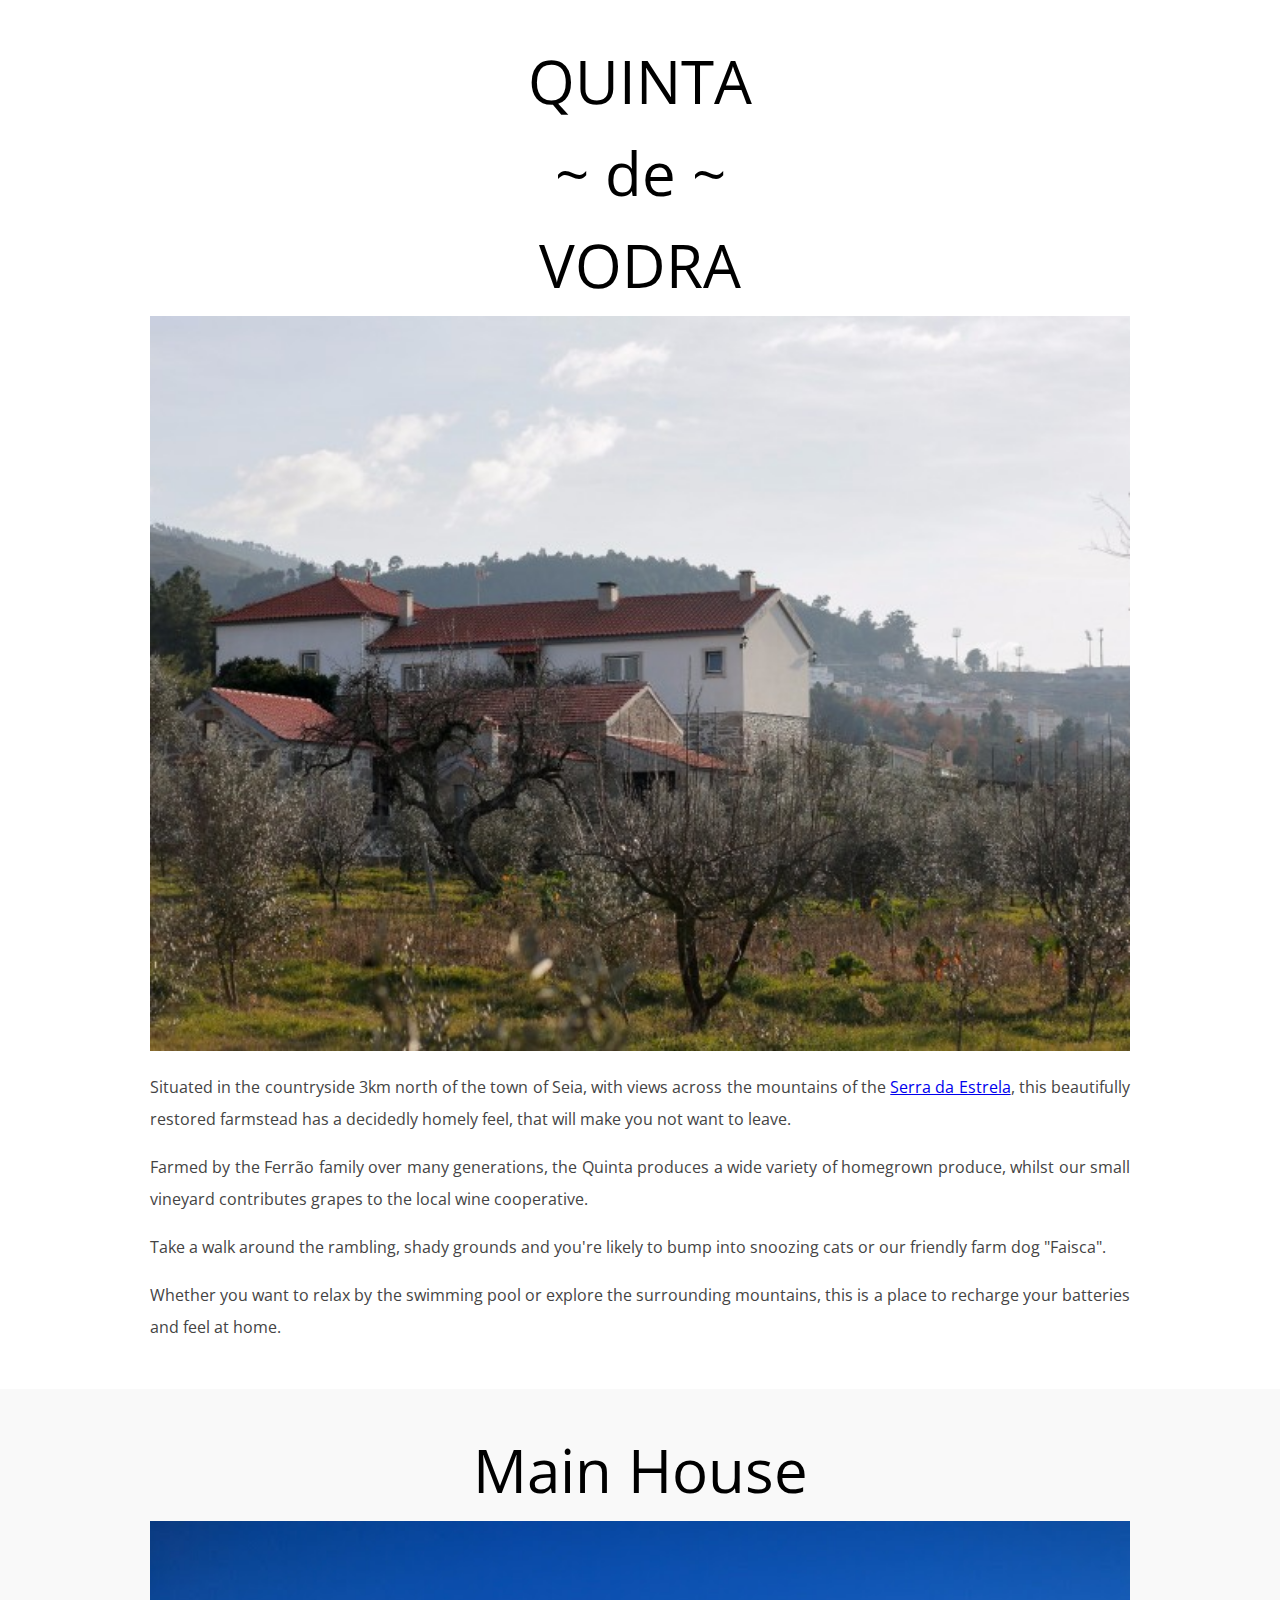
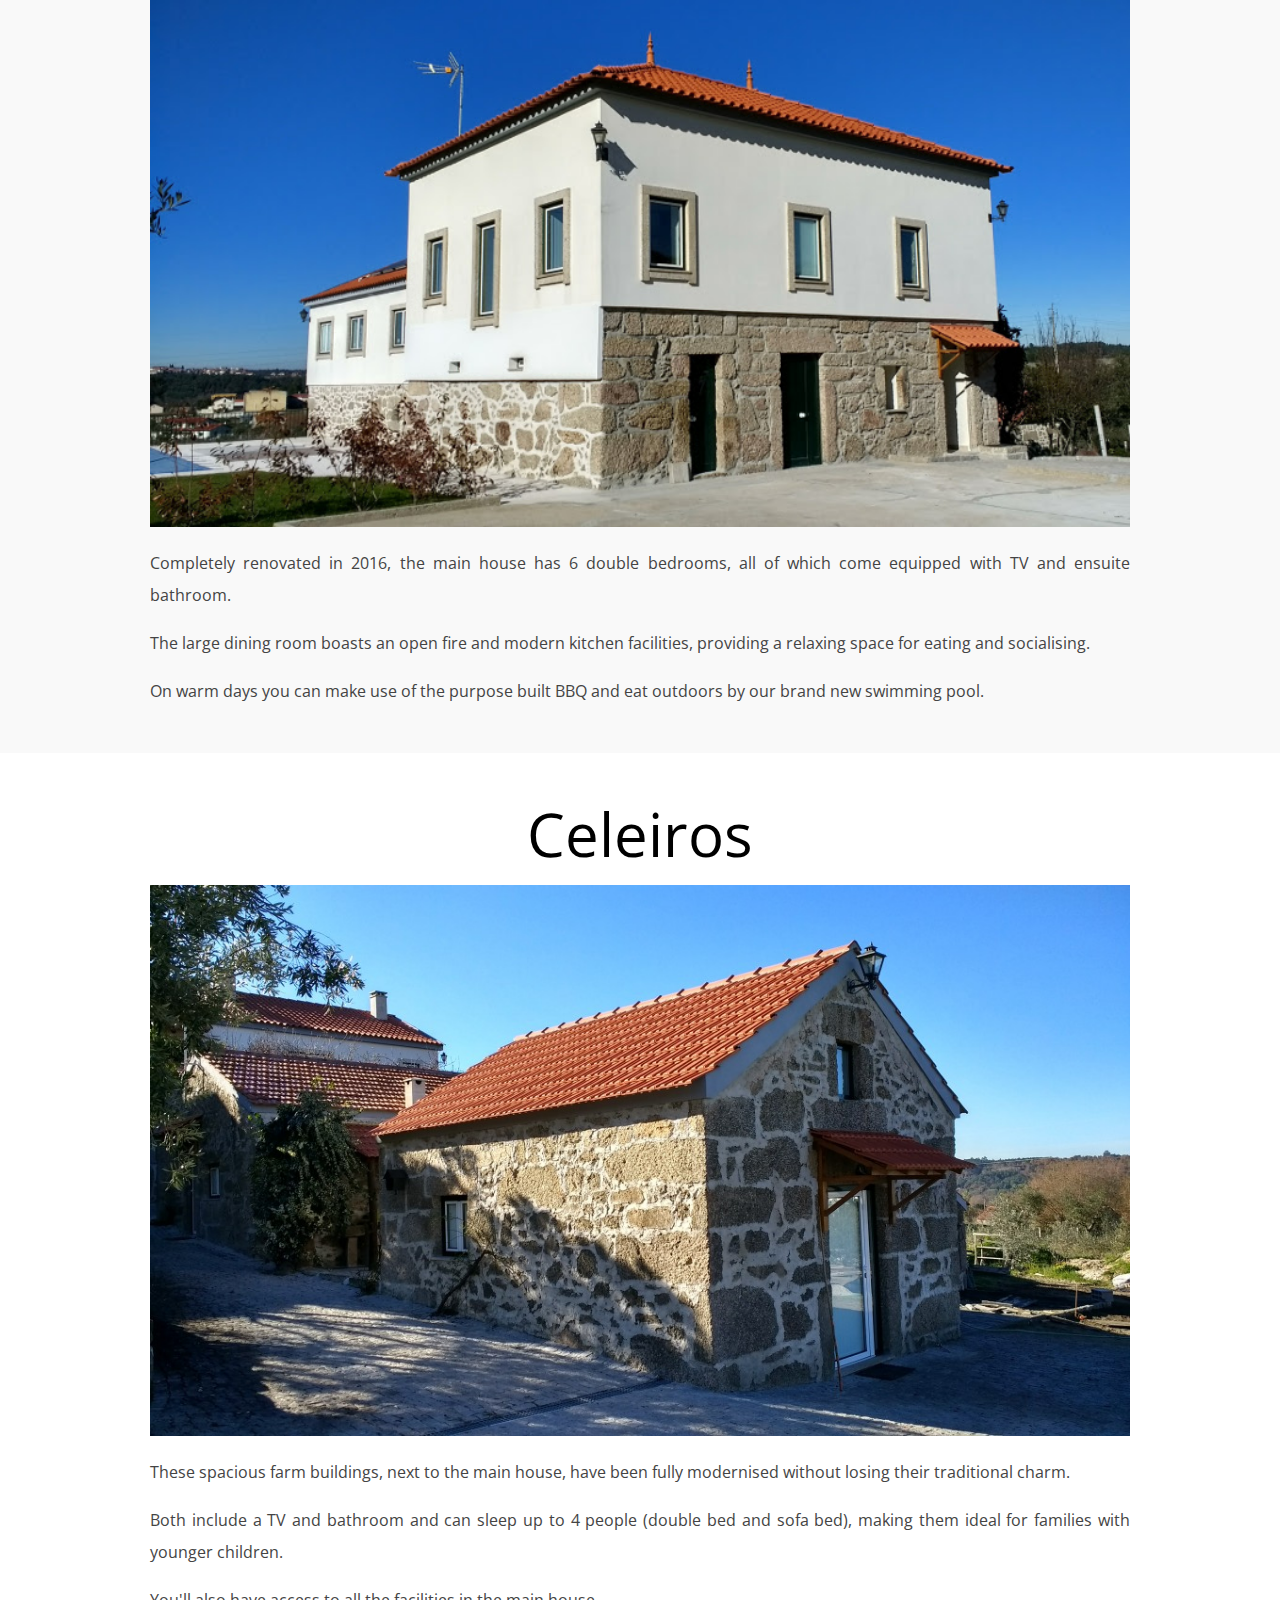
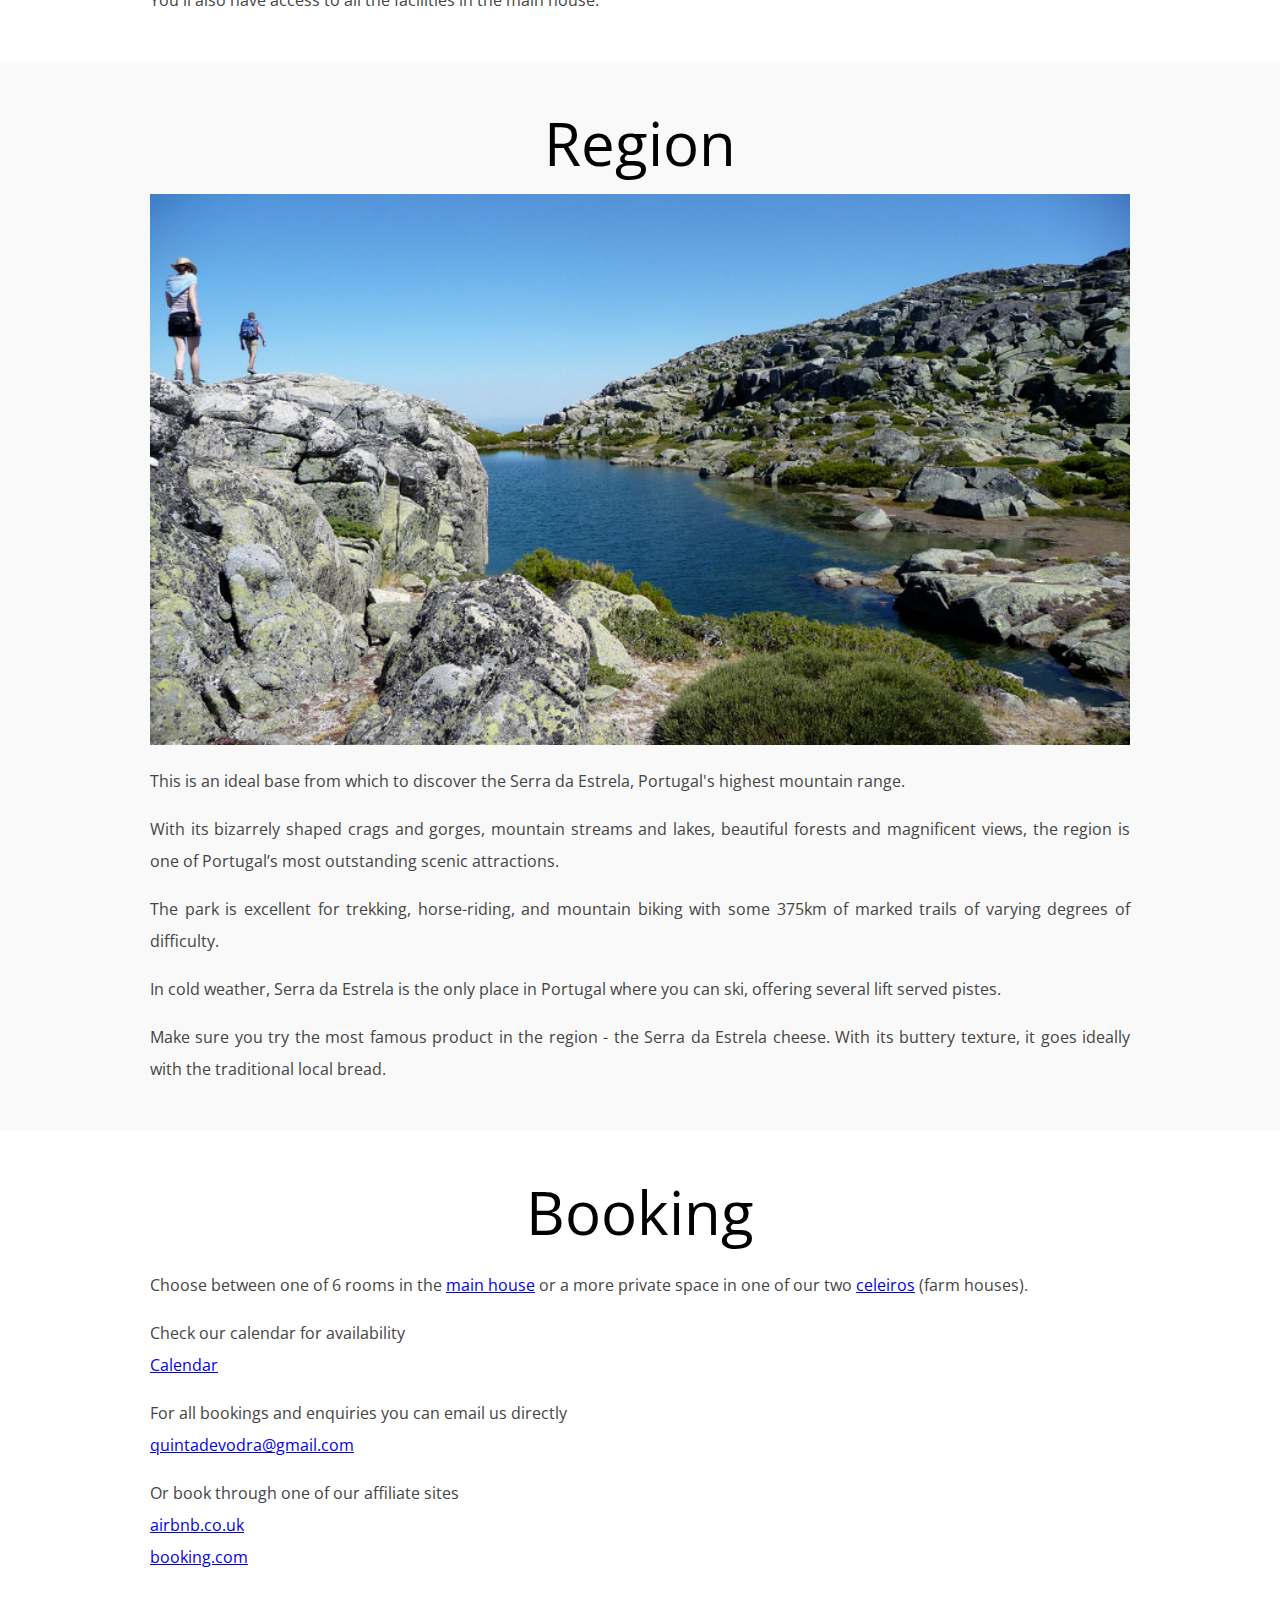
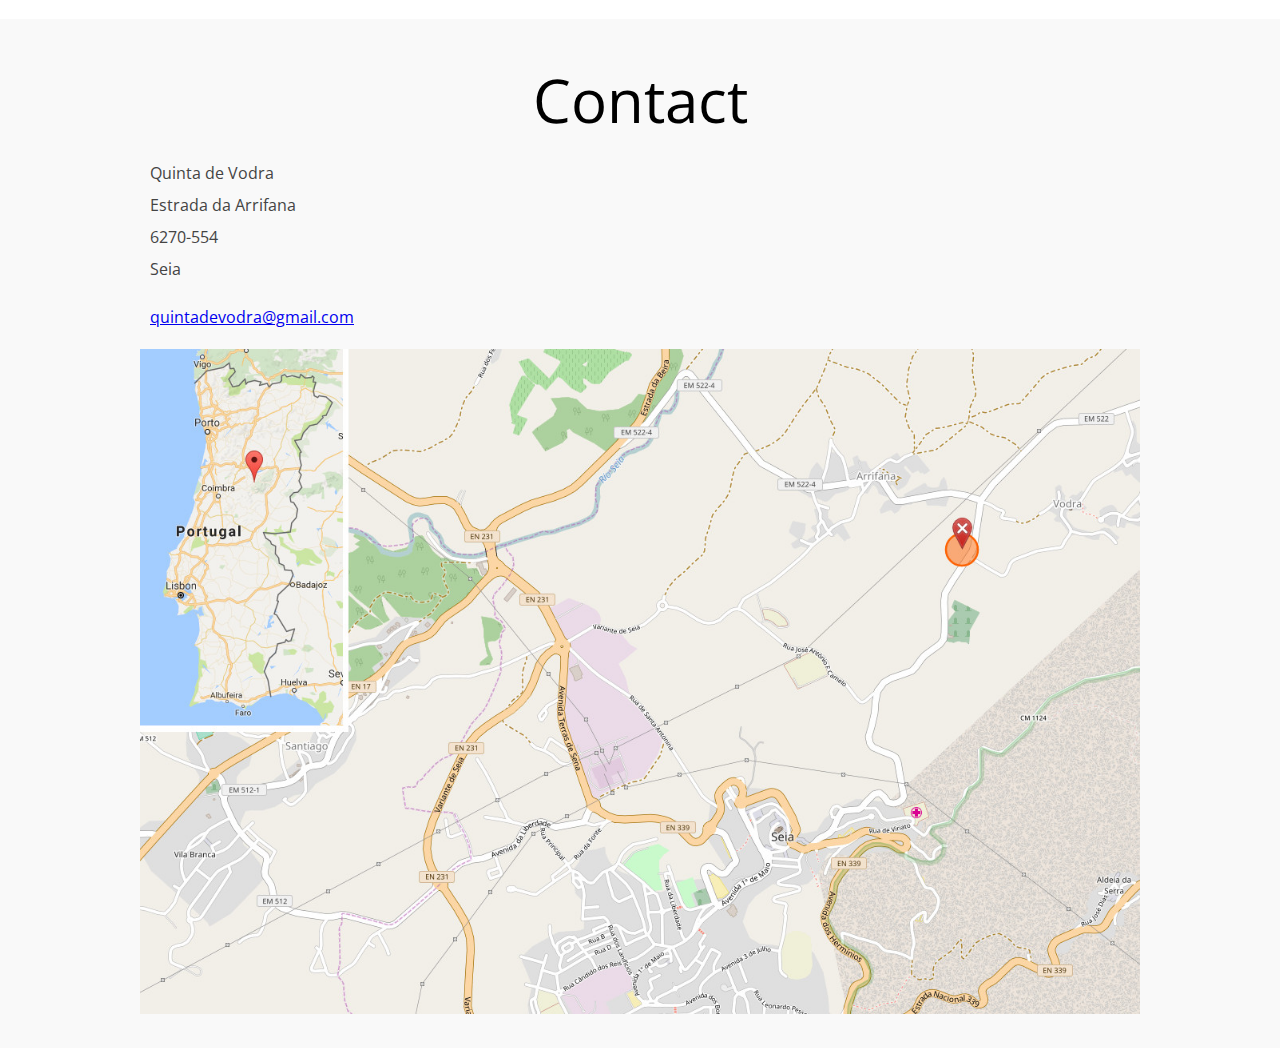
==== commit 24be5a68: "Fixed basic formatting" ====
--- a/basic.html
+++ b/basic.html
@@ -35,6 +35,7 @@
         .section-images 
         {
             margin:10px;
+            text-align:center;
         }
         img 
         {
@@ -63,7 +64,7 @@
                     <div class="section-header">QUINTA</div>
                     <div class="section-header">~ de ~</div>
                     <div class="section-header">VODRA</div>
-                    <div class="section-images" style="text-align:center"><img src="./img/0H4A8665.jpg" /></div>
+                    <div class="section-images"><img src="./img/0H4A8665.jpg" /></div>
                     <div class="section-info">  
                         <p>Situated in the countryside 3km north of the town of Seia, with views across the mountains of the <a href="#region">Serra da Estrela</a>, this beautifully restored farmstead has a decidedly homely feel, that will make you not want to leave.</p>
                         <p>Farmed by the Ferrão family over many generations, the Quinta produces a wide variety of homegrown produce, whilst our small vineyard contributes grapes to the local wine cooperative.</p>
@@ -77,7 +78,7 @@
             <div id="house" style="background-color: #f9f9f9;">
                 <div class="section">
                     <div class="section-header">Main House</div>
-                    <div class="section-images" style="text-align:center"><img src="./img/IMG_20161226_132126255_HDR.jpg" /></div>
+                    <div class="section-images"><img src="./img/IMG_20161226_132126255_HDR.jpg" /></div>
                     <div class="section-info">                         
                         <p>Completely renovated in 2016, the main house has 6 double bedrooms, all of which come equipped with TV and ensuite bathroom.</p>
                         <p>The large dining room boasts an open fire and modern kitchen facilities, providing a relaxing space for eating and socialising.</p>
@@ -90,7 +91,7 @@
             <div id="celeiro">
                 <div class="section">
                     <div class="section-header">Celeiros</div>
-                    <div class="section-images" style="text-align:center"><img src="./img/IMG_20161226_131909850_HDR.jpg" /></div>
+                    <div class="section-images"><img src="./img/IMG_20161226_131909850_HDR.jpg" /></div>
                     <div class="section-info">
                         <p>These spacious farm buildings, next to the main house, have been fully modernised without losing their traditional charm.</p>
                         <p>Both include a TV and bathroom and can sleep up to 4 people (double bed and sofa bed), making them ideal for families with younger children.</p>
@@ -100,10 +101,10 @@
             </div>
 
             <!-- Region section -->
-            <div id="region">
-                <div class="section" style="background-color: #f9f9f9;">
+            <div id="region" style="background-color: #f9f9f9;">
+                <div class="section">
                     <div class="section-header">Region</div>
-                    <div class="section-images" style="text-align:center"><img src="./img/3948210705_cbf1640d76_b.jpg" /></div>
+                    <div class="section-images"><img src="./img/3948210705_cbf1640d76_b.jpg" /></div>
                     <div class="section-info">
                         <p>This is an ideal base from which to discover the Serra da Estrela, Portugal's highest mountain range.</p>
                         <p>With its bizarrely shaped crags and gorges, mountain streams and lakes, beautiful forests and magnificent views, the region is one of Portugal’s most outstanding scenic attractions.</p>
@@ -113,7 +114,7 @@
                     </div>
                 </div>
             </div>
-
+            
             <!-- Booking section -->
             <div id="booking">
                 <div class="section">
@@ -145,7 +146,7 @@
                         <p>Quinta de Vodra<br/>Estrada da Arrifana<br/>6270-554<br/>Seia</p>
                         <p><a href="mailto:quintadevodra@gmail.com">quintadevodra@gmail.com</a></p>
                     </div>
-                    <div style="text-align:center"><img src="./img/map.jpg" /></div>
+                    <div><img src="./img/map.jpg" /></div>
                 </div>
             </div>
 
